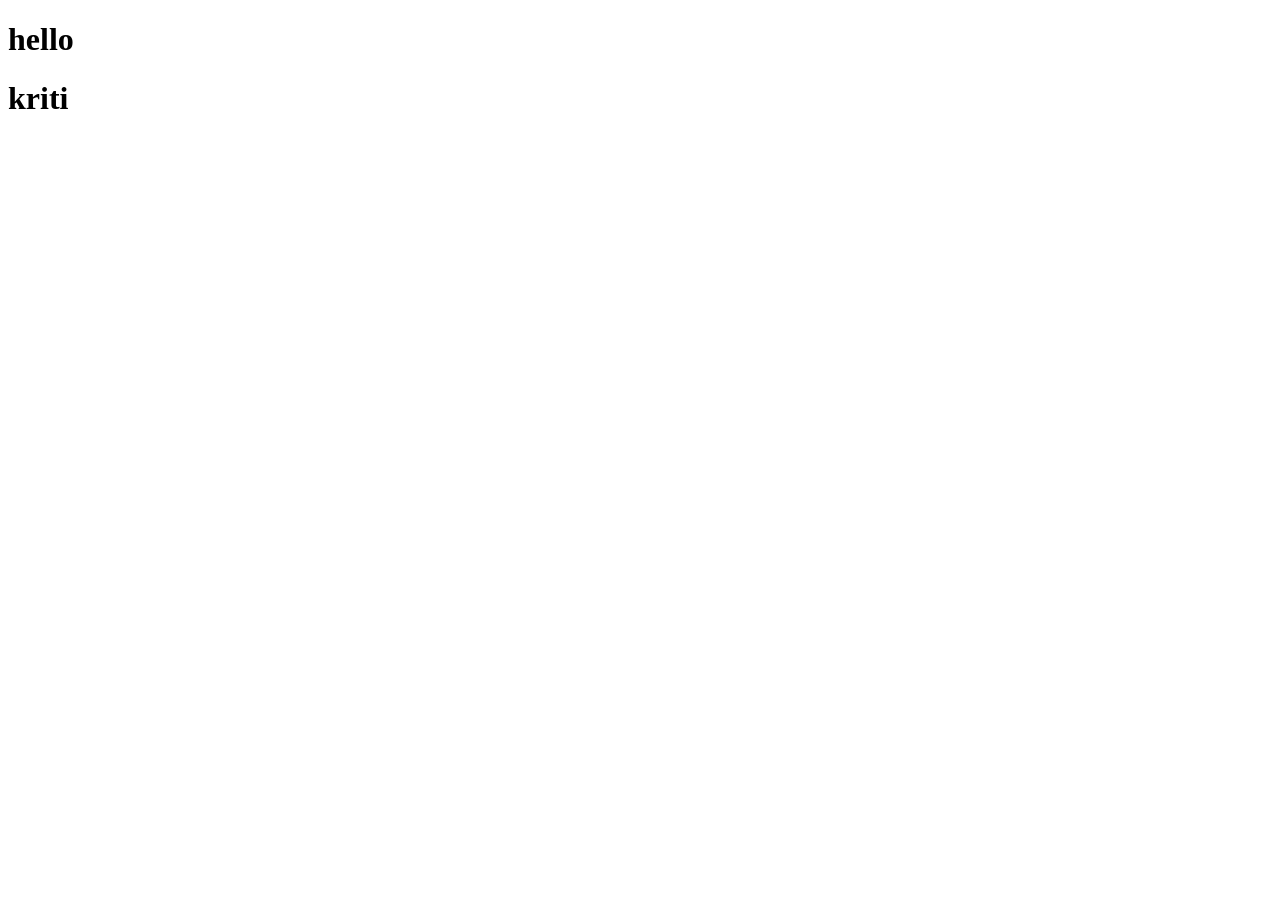
==== index.html @ 6dd71522 "myname" ====
<!DOCTYPE html>
<html lang="en">
<head>
    <meta charset="UTF-8">
    <meta name="viewport" content="width=device-width, initial-scale=1.0">
    <title>Document</title>
</head>
<body>
    <h1>hello<h1>
    <h1>kriti</h1>
</body>
</html>
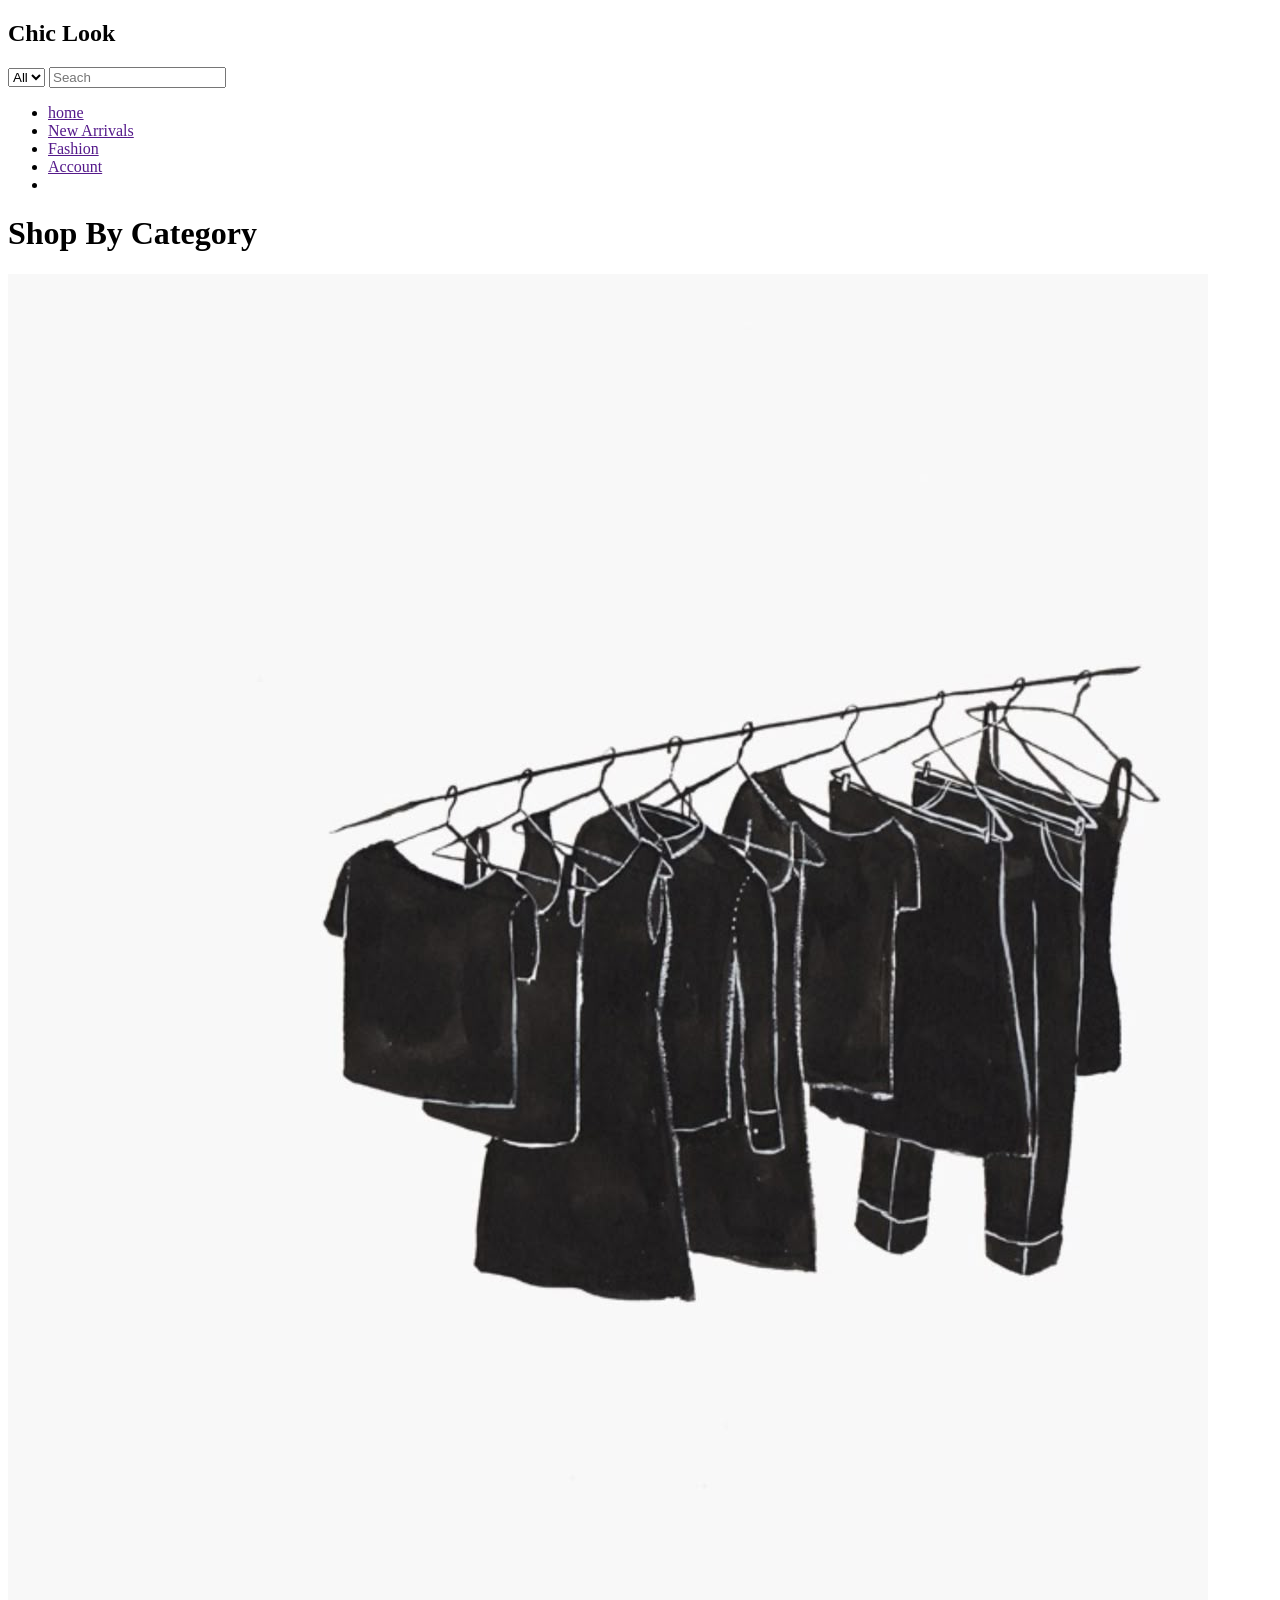
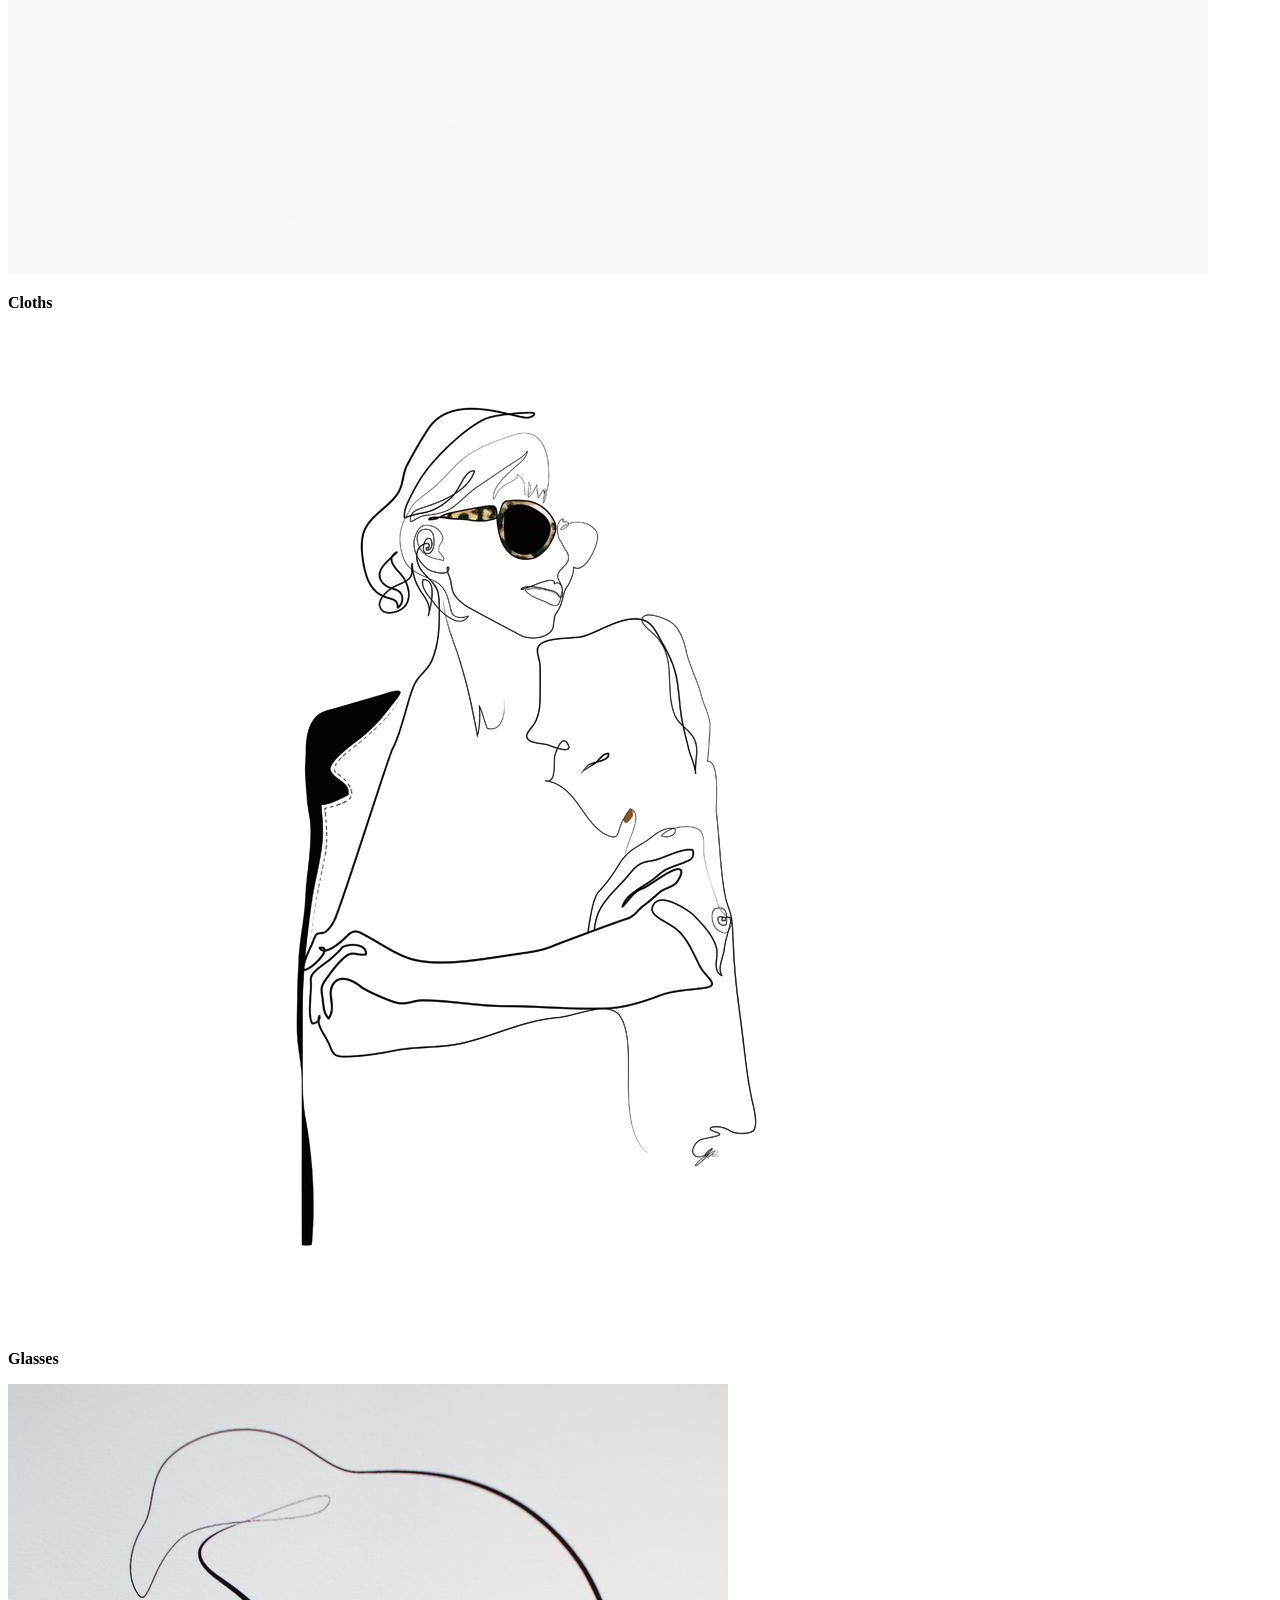
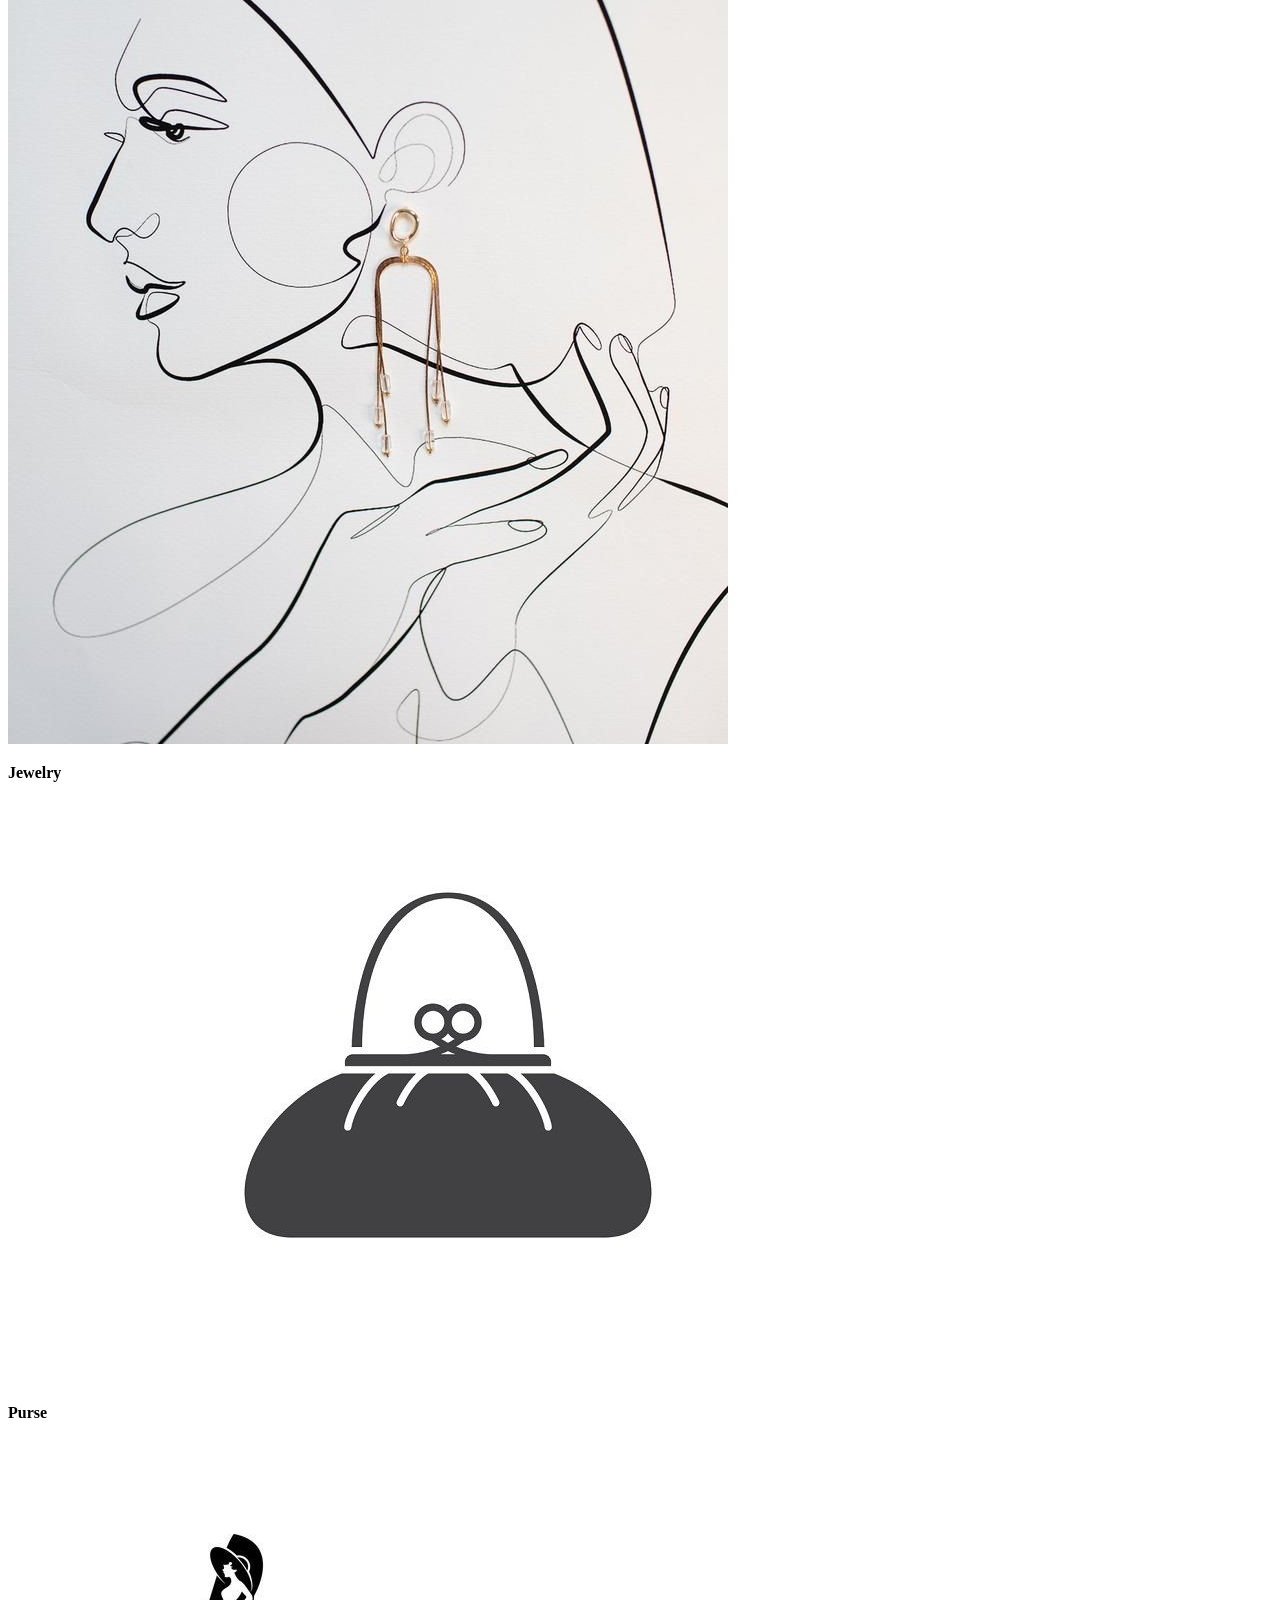
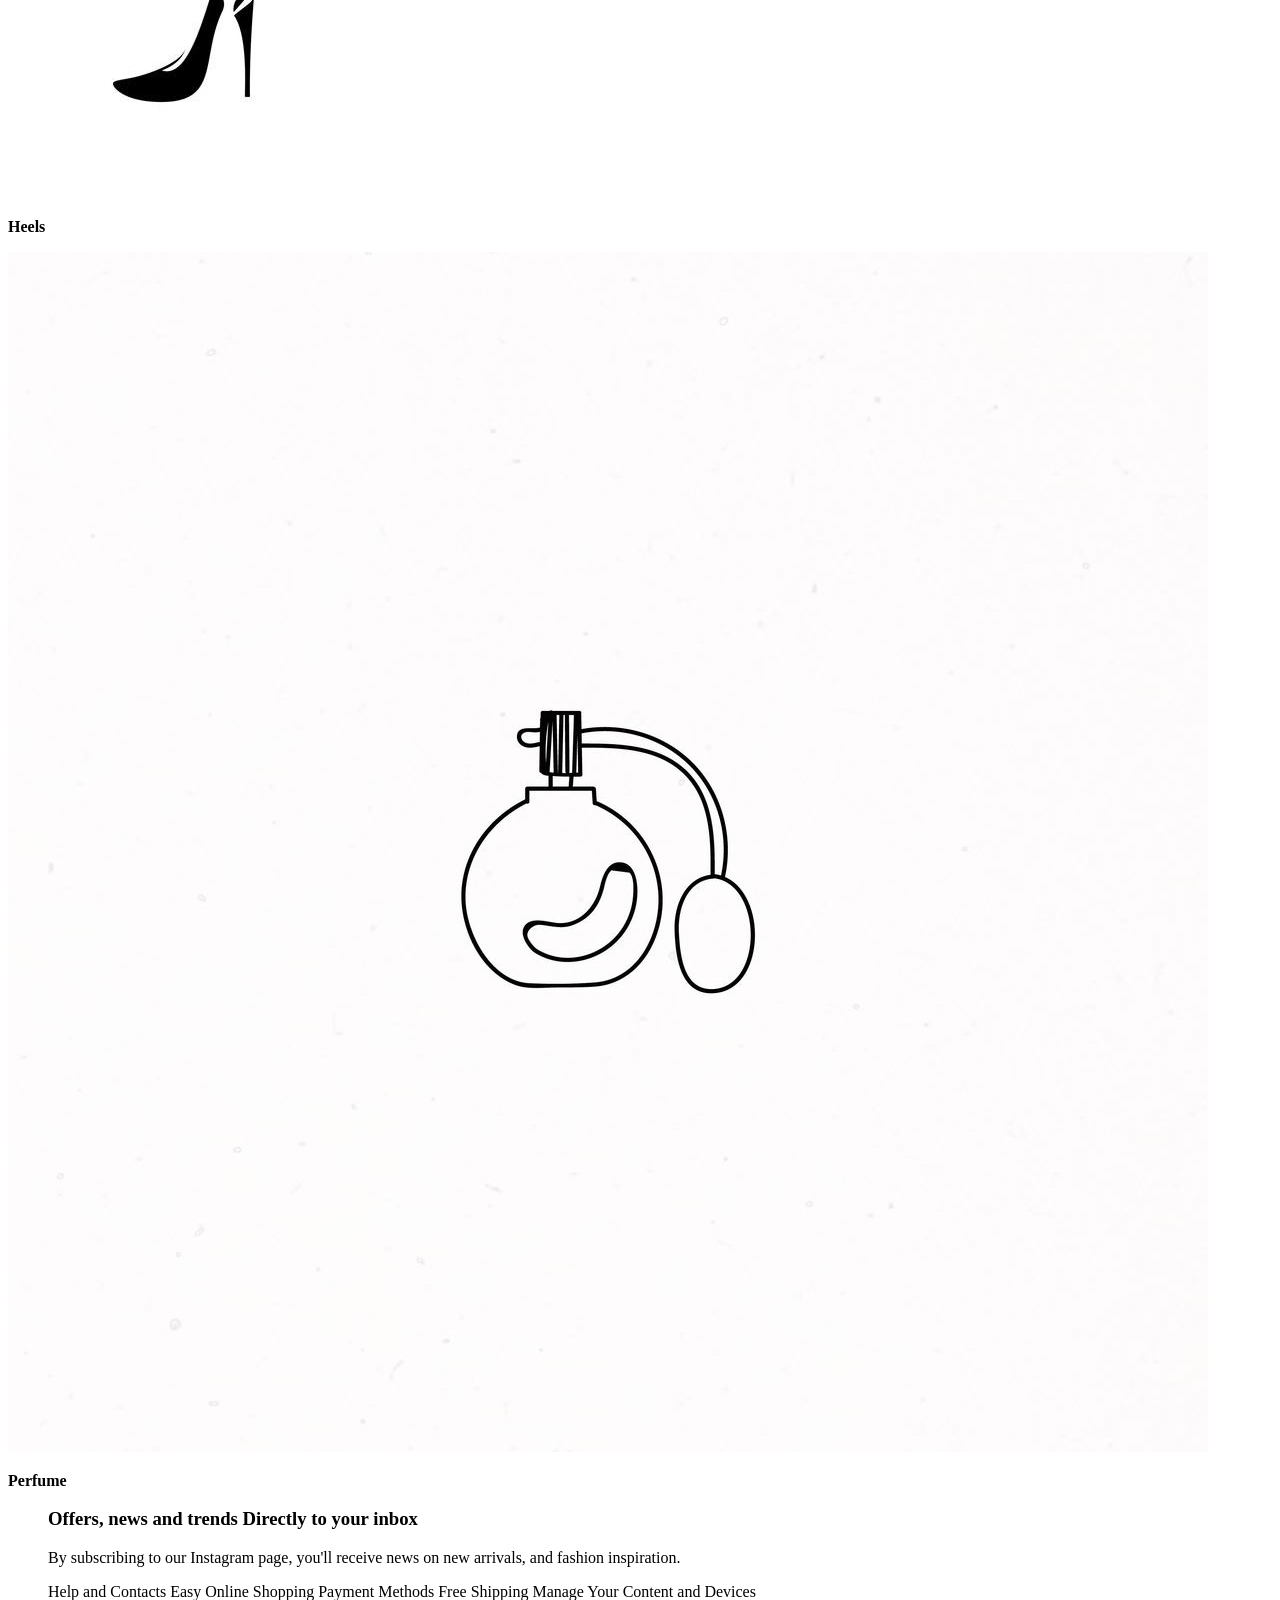
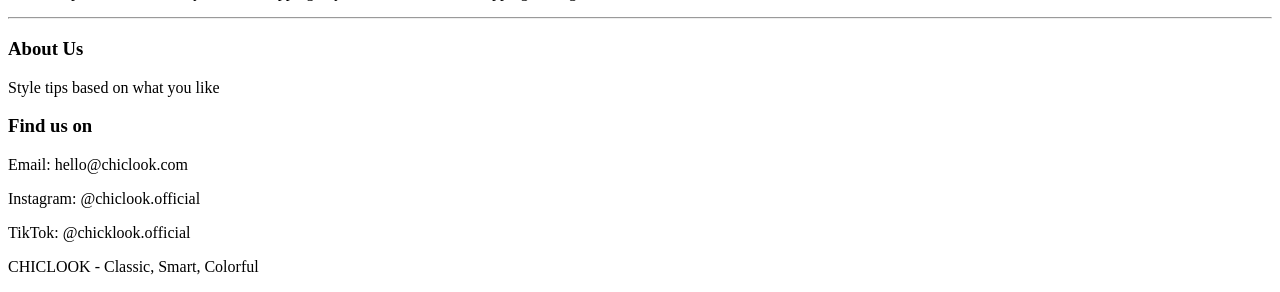
==== commit a55e66c1: "WEB-PROGRAMMING" ====
--- a/index.html
+++ b/index.html
@@ -3,10 +3,95 @@
 <head>
     <meta charset="UTF-8">
     <meta name="viewport" content="width=device-width, initial-scale=1.0">
-    <title>Document</title>
+    <link rel="stylesheet" href="styles.css">
+    <title>Chic Look - Classic, Smart, Colorful</title>
+</head>
+<body> 
 </head>
 <body>
-    <h1>hello<h1>
-    <h1>kriti</h1>
+    <!-- navbar -->
+    <nav>
+        <div>
+            <h1>Chic Look</h1>
+        </div>
+                <div>
+                <select >
+                    <option>All</option>
+                </select>
+                <input placeholder="Seach" class="search-input">
+                <i class="fa-solid fa-magnifying-glass"></i>
+                
+            </div>
+        <ul>
+            <li><a href="">home</a></li>
+            <li><a href="">New Arrivals</a></li>
+            <li><a href="">Fashion</a></li>
+            <li><a href="">Account</a></li>
+            <li><a href=""><i class="fas fa-shopping-cart"></i></a></li>
+        </ul>
+    </nav>
+
+<h1>Shop By Category</h1>
+<section>
+        <div class="Product">
+            <img src="./cloths.jpg" alt="Cloths"> 
+            <p><strong>Cloths</strong></p>
+        </div>
+ 
+    <div class="Product">
+        <img src="./glasses.jpg" alt="Glasses">
+        <p><strong>Glasses</strong></p>
+      </div>
+
+      <div class="Product">
+        <img src="./jewelry.jpg" alt="Jewelry">
+        <p><strong>Jewelry</strong></p>
+      </div>
+
+     <div class="Product">
+       <img src="./purse.jpg" alt="Purse">
+       <p><strong>Purse</strong></p>
+    </div>
+
+    <div class="Product">
+        <img src="./heels.jpg" alt="Heels">
+        <p><strong>Heels</strong></p>
+    </div>
+
+    <div class="Product">
+        <img src="./perfume.jpg" alt="Perfume">
+        <p><strong>Perfume</strong></p>
+    </div>
+
+</section>
+
+
+<!-- footer -->
+<footer> 
+    <div >
+        <ul>
+            <h3>Offers, news and trends Directly to your inbox</h3>
+            <p>By subscribing to our Instagram page, you'll receive news on new arrivals, and fashion inspiration.</p>
+        </ul>
+        <ul>
+            <a>Help and Contacts</a>
+            <a>Easy Online Shopping</a>
+            <a>Payment Methods</a>
+            <a>Free Shipping</a>
+            <a>Manage Your Content and Devices</a>
+        </ul>
+    </div>
+<hr>
+
+<h3>About Us</h3>
+<p>Style tips based on what you like</p>
+
+<h3>Find us on</h3>
+<p>Email: hello@chiclook.com</p>
+<p>Instagram: @chiclook.official</p>
+<p>TikTok: @chicklook.official</p>
+
+<p>CHICLOOK - Classic, Smart, Colorful</p>
+
 </body>
 </html>
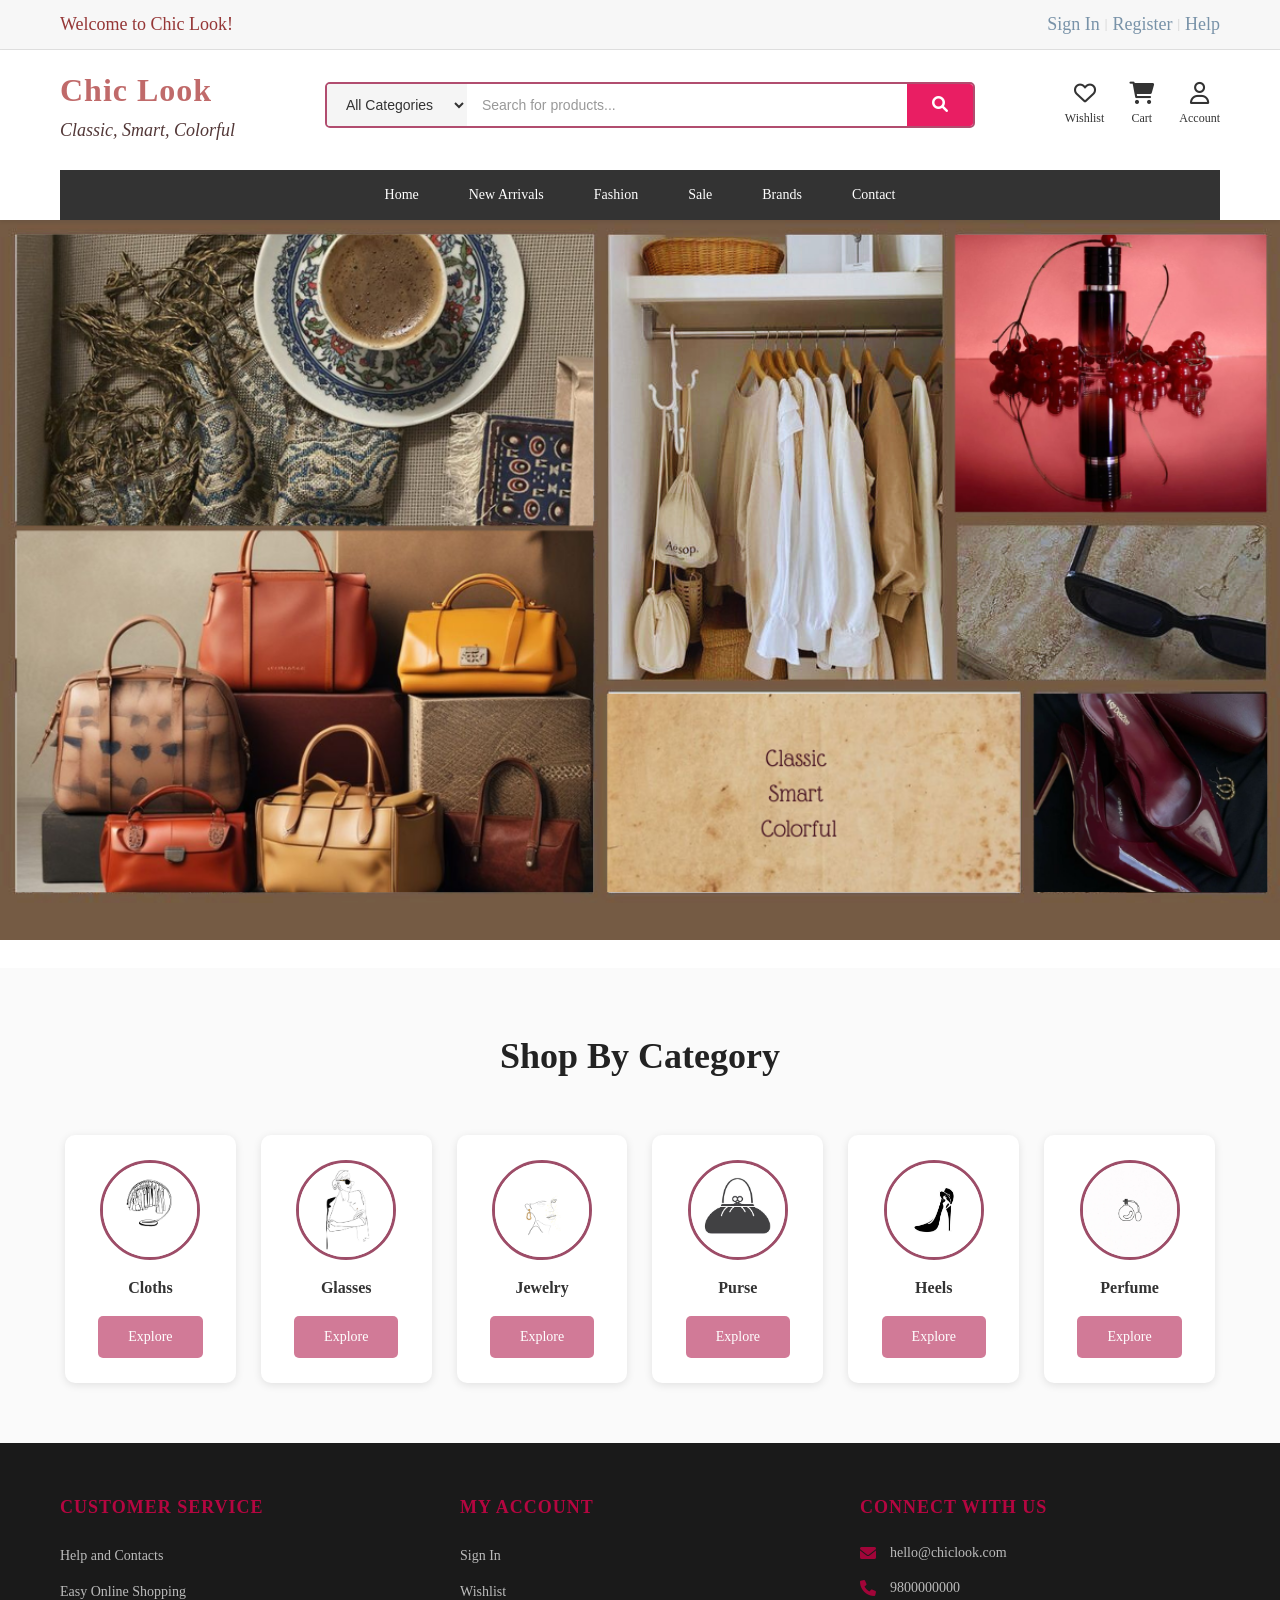
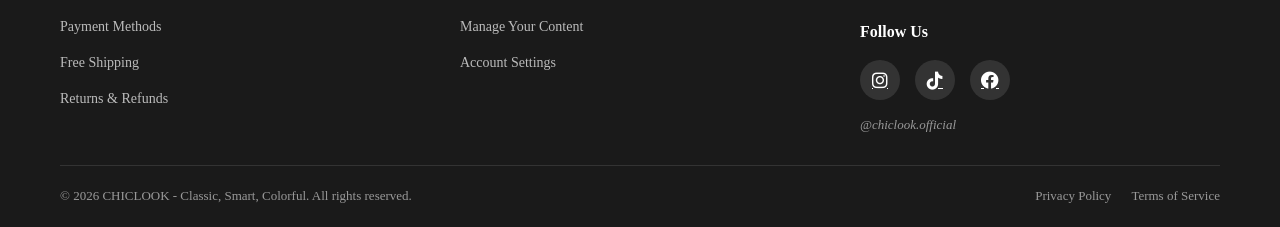
==== commit 6acbd32a: "Chic Look website" ====
--- a/index.html
+++ b/index.html
@@ -3,95 +3,219 @@
 <head>
     <meta charset="UTF-8">
     <meta name="viewport" content="width=device-width, initial-scale=1.0">
-    <link rel="stylesheet" href="styles.css">
+    <link rel="stylesheet" href="https://cdnjs.cloudflare.com/ajax/libs/font-awesome/6.0.0/css/all.min.css">
+    <link rel="stylesheet" href="style.css">
     <title>Chic Look - Classic, Smart, Colorful</title>
 </head>
-<body> 
-</head>
 <body>
-    <!-- navbar -->
-    <nav>
-        <div>
-            <h1>Chic Look</h1>
+<!-- Top Header -->
+<div class="top-header">
+    <div class="container">
+        <div class="header-left">
+        <span>Welcome to Chic Look!</span>
+</div>
+<div class="header-right">
+    <a href="#">Sign In</a>
+    <span>|</span>
+    <a href="#">Register</a>
+    <span>|</span>
+    <a href="#">Help</a>
+    </div>
+    </div>
+    </div>
+
+    <!-- Main Navigation -->
+    <nav class="main-nav">
+    <div class="container">
+    <div class="nav-content">
+    <!-- Logo -->
+    <div class="logo">
+    <h1>Chic Look</h1>
+    <p class="tagline">Classic, Smart, Colorful</p>
+    </div>
+
+    <!-- Search Bar -->
+    <div class="search-bar">
+    <select class="search-category">
+                        <option>All Categories</option>
+                        <option>Cloths</option>
+                        <option>Glasses</option>
+                        <option>Jewelry</option>
+                        <option>Purse</option>
+                        <option>Heels</option>
+                        <option>Perfume</option>
+                    </select>
+                    <input type="text" class="search-input" placeholder="Search for products...">
+                    <button class="search-btn">
+                        <i class="fa fa-search"></i>
+                    </button>
+                </div>
+
+                <!-- Cart and Account -->
+                <div class="nav-icons">
+                    <a href="#" class="icon-link">
+                        <i class="far fa-heart"></i>
+                        <span>Wishlist</span>
+                    </a>
+                    <a href="#" class="icon-link">
+                        <i class="fas fa-shopping-cart"></i>
+                        <span>Cart</span>
+                    </a>
+                    <a href="#" class="icon-link">
+                        <i class="far fa-user"></i>
+                        <span>Account</span>
+                    </a>
+                </div>
+            </div>
+
+            <!-- Secondary Navigation -->
+            <div class="secondary-nav">
+                <ul class="nav-links">
+                    <li><a href="index.html">Home</a></li>
+                    <li><a href="#new">New Arrivals</a></li>
+                    <li><a href="#fashion">Fashion</a></li>
+                    <li><a href="#sale">Sale</a></li>
+                    <li><a href="#brands">Brands</a></li>
+                    <li><a href="#contact">Contact</a></li>
+                </ul>
+            </div>
         </div>
-                <div>
-                <select >
-                    <option>All</option>
-                </select>
-                <input placeholder="Seach" class="search-input">
-                <i class="fa-solid fa-magnifying-glass"></i>
-                
-            </div>
-        <ul>
-            <li><a href="">home</a></li>
-            <li><a href="">New Arrivals</a></li>
-            <li><a href="">Fashion</a></li>
-            <li><a href="">Account</a></li>
-            <li><a href=""><i class="fas fa-shopping-cart"></i></a></li>
-        </ul>
     </nav>
 
-<h1>Shop By Category</h1>
-<section>
-        <div class="Product">
-            <img src="./cloths.jpg" alt="Cloths"> 
-            <p><strong>Cloths</strong></p>
+    <!-- Hero Banner -->
+    <section class="hero-banner">
+        <img src="./home page.jpg" alt="Chic Look Home Page Banner">
+    </section>
+
+    <!-- Shop By Category -->
+    <section class="categories">
+        <div class="container">
+            <h2 class="section-title">Shop By Category</h2>
+            <div class="category-grid">
+                <!-- Category 1 - Cloths -->
+                <div class="category-card">
+                    <div class="category-image">
+                        <img src="./cloths.jpg" alt="Cloths">
+                    </div>
+                    <h3>Cloths</h3>
+                    <a href="cloths.html" class="btn">Explore</a>
+                </div>
+
+                <!-- Category 2 - Glasses -->
+                <div class="category-card">
+                    <div class="category-image">
+                        <img src="./glasses.jpg" alt="Glasses">
+                    </div>
+                    <h3>Glasses</h3>
+                    <a href="glasses.html" class="btn">Explore</a>
+                </div>
+
+                <!-- Category 3 - Jewelry -->
+                <div class="category-card">
+                    <div class="category-image">
+                        <img src="./jewelry.jpg" alt="Jewelry">
+                    </div>
+                    <h3>Jewelry</h3>
+                    <a href="jewelry.html" class="btn">Explore</a>
+                </div>
+
+                <!-- Category 4 - Purse -->
+                <div class="category-card">
+                    <div class="category-image">
+                        <img src="./purse.jpg" alt="Purse">
+                    </div>
+                    <h3>Purse</h3>
+                    <a href="purse.html" class="btn">Explore</a>
+                </div>
+
+                <!-- Category 5 - Heels -->
+                <div class="category-card">
+                    <div class="category-image">
+                        <img src="./heels.jpg" alt="Heels">
+                    </div>
+                    <h3>Heels</h3>
+                    <a href="heels.html" class="btn">Explore</a>
+                </div>
+
+                <!-- Category 6 - Perfume -->
+                <div class="category-card">
+                    <div class="category-image">
+                        <img src="./perfume.jpg" alt="Perfume">
+                    </div>
+                    <h3>Perfume</h3>
+                    <a href="perfume.html" class="btn">Explore</a>
+                </div>
+            </div>
         </div>
- 
-    <div class="Product">
-        <img src="./glasses.jpg" alt="Glasses">
-        <p><strong>Glasses</strong></p>
-      </div>
-
-      <div class="Product">
-        <img src="./jewelry.jpg" alt="Jewelry">
-        <p><strong>Jewelry</strong></p>
-      </div>
-
-     <div class="Product">
-       <img src="./purse.jpg" alt="Purse">
-       <p><strong>Purse</strong></p>
-    </div>
-
-    <div class="Product">
-        <img src="./heels.jpg" alt="Heels">
-        <p><strong>Heels</strong></p>
-    </div>
-
-    <div class="Product">
-        <img src="./perfume.jpg" alt="Perfume">
-        <p><strong>Perfume</strong></p>
-    </div>
-
-</section>
-
-
-<!-- footer -->
-<footer> 
-    <div >
-        <ul>
-            <h3>Offers, news and trends Directly to your inbox</h3>
-            <p>By subscribing to our Instagram page, you'll receive news on new arrivals, and fashion inspiration.</p>
-        </ul>
-        <ul>
-            <a>Help and Contacts</a>
-            <a>Easy Online Shopping</a>
-            <a>Payment Methods</a>
-            <a>Free Shipping</a>
-            <a>Manage Your Content and Devices</a>
-        </ul>
-    </div>
-<hr>
-
-<h3>About Us</h3>
-<p>Style tips based on what you like</p>
-
-<h3>Find us on</h3>
-<p>Email: hello@chiclook.com</p>
-<p>Instagram: @chiclook.official</p>
-<p>TikTok: @chicklook.official</p>
-
-<p>CHICLOOK - Classic, Smart, Colorful</p>
-
+    </section>
+
+    <!-- Footer -->
+    <footer class="footer">
+        <div class="container">
+            <div class="footer-grid">
+                <!-- Column 1 - Customer Service -->
+                <div class="footer-column">
+                    <h4>Customer Service</h4>
+                    <ul>
+                        <li><a href="#">Help and Contacts</a></li>
+                        <li><a href="#">Easy Online Shopping</a></li>
+                        <li><a href="#">Payment Methods</a></li>
+                        <li><a href="#">Free Shipping</a></li>
+                        <li><a href="#">Returns & Refunds</a></li>
+                    
+                    </ul>
+                </div>
+
+    
+                <!-- Column 2 - My Account -->
+                <div class="footer-column">
+                    <h4>My Account</h4>
+                    <ul>
+                        <li><a href="#">Sign In</a></li>
+                        <li><a href="#">Wishlist</a></li>
+                        <li><a href="#">Manage Your Content</a></li>
+                        <li><a href="#">Account Settings</a></li>
+                    </ul>
+                </div>
+
+                <!-- Column 3 - Contact & Social -->
+                <div class="footer-column">
+                    <h4>Connect With Us</h4>
+                    <div class="contact-info">
+                        <p><i class="fas fa-envelope"></i> hello@chiclook.com</p>
+                        <p><i class="fas fa-phone"></i> 9800000000</p>
+                    </div>
+                    <div class="social-media">
+                        <h5>Follow Us</h5>
+                        <div class="social-icons">
+                            <a href="http://www.instagram.com" target="" title="Instagram">
+                                <i class="fab fa-instagram"></i>
+                            </a>
+                            <a href="https://www.tiktok.com" target="_blank" title="TikTok">
+                                <i class="fab fa-tiktok"></i>
+                            </a>
+                            <a href="https://www.facebook.com" target="_blank" title="Facebook">
+                                <i class="fab fa-facebook"></i>
+                            </a>
+                        </div>
+                        <p class="social-handles">@chiclook.official</p>
+                    </div>
+                </div>
+            </div>
+
+            <hr class="footer-divider">
+
+            <div class="footer-bottom">
+                <div class="footer-bottom-content">
+                    <p>&copy; 2026 CHICLOOK - Classic, Smart, Colorful. All rights reserved.</p>
+                    <div class="footer-links">
+                        <a href="#">Privacy Policy</a>
+                        <a href="#">Terms of Service</a>
+
+                    </div>
+                </div>
+            </div>
+        </div>
+    </footer>
 </body>
 </html>
--- a/style.css
+++ b/style.css
@@ -0,0 +1,530 @@
+/* Global Styles */
+* {
+    margin: 0;
+    padding: 0;
+    box-sizing: border-box;
+}
+
+body {
+    font-family:Cambria, Cochin, Georgia, Times, 'Times New Roman', serif;
+    line-height: 1.6;
+    color: #333;
+    background-color: #fff;
+}
+
+.container {
+    max-width: 1200px;
+    margin: 0 auto;
+    padding: 0 20px;
+}
+
+/* Top Header */
+.top-header {
+    background-color: #f7f7f7;
+    padding: 10px 0;
+    font-size: 13px;
+    border-bottom: 1px solid #e0e0e0;
+}
+
+.top-header .container {
+    display: flex;
+    justify-content: space-between;
+    align-items: center;
+}
+
+.header-left span {
+    color: #953737;
+    font-size: 18px;
+}
+
+.header-right {
+    display: flex;
+    align-items: center;
+    gap: 5px;
+}
+
+.header-right a {
+    color: #7892a8;
+    font-size: 18px;
+    text-decoration: none;
+    transition: color 0.3s;
+}
+
+.header-right a:hover {
+    color: #a2506c;
+    text-decoration: underline;
+}
+
+.header-right span {
+    color: #ccc;
+}
+
+/* Main Navigation */
+.main-nav {
+    background-color: #fff;
+    box-shadow: 0 2px 4px rgba(0,0,0,0.08);
+    position: sticky;
+    top: 0;
+    z-index: 1000;
+}
+
+.nav-content {
+    display: flex;
+    justify-content: space-between;
+    align-items: center;
+    padding: 15px 0;
+    gap: 30px;
+}
+
+/* Logo */
+.logo h1 {
+    font-size: 32px;
+    color: #c06a6a;
+    margin: 0;
+    font-weight: bold;
+    letter-spacing: 1px;
+    font-family: 'Times New Roman', Times, serif;
+}
+
+.logo .tagline {
+    font-size: 18px;
+    color: #533838;
+    margin: 0;
+    font-style: italic;
+    font-family: 'Times New Roman', Times, serif;
+}
+
+/* Search Bar */
+.search-bar {
+    display: flex;
+    flex: 1;
+    max-width: 650px;
+    border: 2px solid #b14d6f;
+    border-radius: 5px;
+    overflow: hidden;
+    background-color: #fff;
+}
+
+.search-category {
+    padding: 12px 15px;
+    border: none;
+    background-color: #f5f5f5;
+    cursor: pointer;
+    outline: none;
+    font-size: 14px;
+    color: #333;
+    min-width: 140px;
+}
+
+.search-category:hover {
+    background-color: #e8e8e8;
+}
+
+.search-input {
+    flex: 1;
+    padding: 12px 15px;
+    border: none;
+    outline: none;
+    font-size: 14px;
+}
+
+.search-input::placeholder {
+    color: #999;
+}
+
+.search-btn {
+    padding: 12px 25px;
+    background-color: #e91e63;
+    color: white;
+    border: none;
+    cursor: pointer;
+    transition: background-color 0.3s;
+}
+
+.search-btn:hover {
+    background-color: #c2185b;
+}
+
+.search-btn i {
+    font-size: 16px;
+}
+
+/* Nav Icons */
+.nav-icons {
+    display: flex;
+    gap: 25px;
+}
+
+.icon-link {
+    display: flex;
+    flex-direction: column;
+    align-items: center;
+    text-decoration: none;
+    color: #333;
+    font-size: 12px;
+    transition: color 0.3s;
+}
+
+.icon-link i {
+    font-size: 22px;
+    margin-bottom: 5px;
+}
+
+.icon-link:hover {
+    color: #540721;
+}
+
+/* Secondary Navigation */
+.secondary-nav {
+    background-color: #333;
+    padding: 0;
+    margin-top: 10px;
+}
+
+.nav-links {
+    list-style: none;
+    display: flex;
+    justify-content: center;
+    gap: 0;
+    margin: 0;
+    padding: 0;
+}
+
+.nav-links li {
+    margin: 0;
+}
+
+.nav-links li a {
+    display: block;
+    padding: 14px 25px;
+    color: #fff;
+    text-decoration: none;
+    font-size: 14px;
+    font-weight: 500;
+    transition: background-color 0.3s, color 0.3s;
+}
+
+.nav-links li a:hover {
+    background-color: #a44364;
+    color: #fff;
+}
+
+/* Hero Banner */
+.hero-banner {
+    width: 100%;
+    height: 100%S;
+    overflow: hidden;
+    margin-bottom: 20px;
+}
+
+.hero-banner img {
+    width: 100%;
+    height: 100%;
+    object-fit: contain;
+}
+
+/* Categories Section */
+.categories {
+    padding: 60px 0;
+    background-color: #fafafa;
+}
+
+.section-title {
+    text-align: center;
+    font-size: 36px;
+    margin-bottom: 50px;
+    color: #222;
+    font-weight: bold;
+}
+
+.category-grid {
+    display: grid;
+    grid-template-columns: repeat(6, 1fr);
+    gap: 25px;
+    max-width: 1150px;
+    margin: 0 auto;
+}
+
+.category-card {
+    background-color: #fff;
+    border-radius: 10px;
+    padding: 25px 15px;
+    text-align: center;
+    box-shadow: 0 2px 8px rgba(0,0,0,0.1);
+    transition: transform 0.3s ease, box-shadow 0.3s ease;
+    cursor: pointer;
+}
+
+.category-card:hover {
+    transform: translateY(-8px);
+    box-shadow: 0 6px 20px rgba(233, 30, 99, 0.3);
+}
+
+/* Category Logo - Circular */
+.category-image {
+    width: 100px;
+    height: 100px;
+    margin: 0 auto 15px;
+    border-radius: 50%;
+    overflow: hidden;
+    border: 3px solid #9d4d68;
+    background-color: #f9f9f9;
+    display: flex;
+    align-items: center;
+    justify-content: center;
+}
+
+.category-image img {
+    width: 100%;
+    height: 100%;
+    object-fit: cover;
+    transition: transform 0.3s ease;
+}
+
+.category-card:hover .category-image img {
+    transform: scale(1.1);
+}
+
+.category-card h3 {
+    font-size: 16px;
+    margin-bottom: 15px;
+    color: #333;
+    font-weight: 600;
+}
+
+.btn {
+    display: inline-block;
+    padding: 10px 30px;
+    background-color: #a8043b87;
+    color: white;
+    text-decoration: none;
+    border-radius: 5px;
+    font-size: 14px;
+    font-weight: 500;
+    transition: background-color 0.3s, transform 0.2s;
+}
+
+.btn:hover {
+    background-color: #ad0649;
+    transform: scale(1.05);
+}
+
+/* Footer */
+.footer {
+    background-color: #1a1a1a;
+    color: #ddd;
+    padding: 50px 0 20px;
+}
+
+.footer-grid {
+    display: grid;
+    grid-template-columns: repeat(3, 1fr);
+    gap: 40px;
+    margin-bottom: 30px;
+}
+
+.footer-column h4 {
+    font-size: 18px;
+    margin-bottom: 20px;
+    color: #b40640;
+    font-weight: bold;
+    text-transform: uppercase;
+    letter-spacing: 1px;
+}
+
+.footer-column ul {
+    list-style: none;
+}
+
+.footer-column ul li {
+    margin-bottom: 10px;
+}
+
+.footer-column ul li a {
+    color: #bbb;
+    text-decoration: none;
+    font-size: 14px;
+    transition: color 0.3s, padding-left 0.3s;
+    display: inline-block;
+}
+
+.footer-column ul li a:hover {
+    color: #a10539;
+    padding-left: 5px;
+}
+
+/* Contact Info */
+.contact-info p {
+    color: #bbb;
+    margin-bottom: 12px;
+    font-size: 14px;
+    display: flex;
+    align-items: center;
+}
+
+.contact-info i {
+    margin-right: 10px;
+    color: #a10539;
+    font-size: 16px;
+    width: 20px;
+}
+
+/* Social Media */
+.social-media h5 {
+    font-size: 16px;
+    margin: 20px 0 15px;
+    color: #fff;
+    font-weight: 600;
+}
+
+.social-icons {
+    display: flex;
+    gap: 15px;
+    margin-bottom: 15px;
+}
+
+.social-icons a {
+    display: flex;
+    align-items: center;
+    justify-content: center;
+    width: 40px;
+    height: 40px;
+    background-color: #333;
+    border-radius: 50%;
+    color: #fff;
+    font-size: 18px;
+    transition: background-color 0.3s, transform 0.3s;
+}
+
+.social-icons a:hover {
+    background-color: #e91e63;
+    transform: translateY(-3px);
+}
+
+.social-handles {
+    color: #999;
+    font-size: 13px;
+    font-style: italic;
+}
+
+/* Footer Divider */
+.footer-divider {
+    border: none;
+    border-top: 1px solid #333;
+    margin: 30px 0 20px;
+}
+
+/* Footer Bottom */
+.footer-bottom-content {
+    display: flex;
+    justify-content: space-between;
+    align-items: center;
+    flex-wrap: wrap;
+    gap: 15px;
+}
+
+.footer-bottom p {
+    color: #999;
+    font-size: 13px;
+}
+
+.footer-links {
+    display: flex;
+    gap: 20px;
+}
+
+.footer-links a {
+    color: #999;
+    text-decoration: none;
+    font-size: 13px;
+    transition: color 0.3s;
+}
+
+.footer-links a:hover {
+    color: #970536;
+    text-decoration: underline;
+}
+
+/* Responsive Design */
+@media (max-width: 1024px) {
+    .category-grid {
+        grid-template-columns: repeat(3, 1fr);
+    }
+}
+
+@media (max-width: 768px) {
+    .nav-content {
+        flex-direction: column;
+        align-items: stretch;
+        gap: 15px;
+    }
+
+    .search-bar {
+        max-width: 100%;
+    }
+
+    .nav-icons {
+        justify-content: center;
+    }
+
+    .secondary-nav {
+        margin-top: 0;
+    }
+
+    .nav-links {
+        flex-wrap: wrap;
+        gap: 0;
+    }
+
+    .nav-links li a {
+        padding: 12px 15px;
+        font-size: 13px;
+    }
+
+    .category-grid {
+        grid-template-columns: repeat(2, 1fr);
+        gap: 20px;
+    }
+
+    .footer-grid {
+        grid-template-columns: 1fr;
+        gap: 30px;
+    }
+
+    .footer-bottom-content {
+        flex-direction: column;
+        text-align: center;
+    }
+}
+
+@media (max-width: 480px) {
+    .logo h1 {
+        font-size: 24px;
+    }
+
+    .section-title {
+        font-size: 28px;
+    }
+
+    .category-grid {
+        grid-template-columns: repeat(2, 1fr);
+        gap: 15px;
+    }
+
+    .category-card {
+        padding: 20px 10px;
+    }
+
+    .category-image {
+        width: 80px;
+        height: 80px;
+    }
+
+    .top-header {
+        font-size: 11px;
+    }
+
+    .header-right {
+        gap: 3px;
+    }
+}
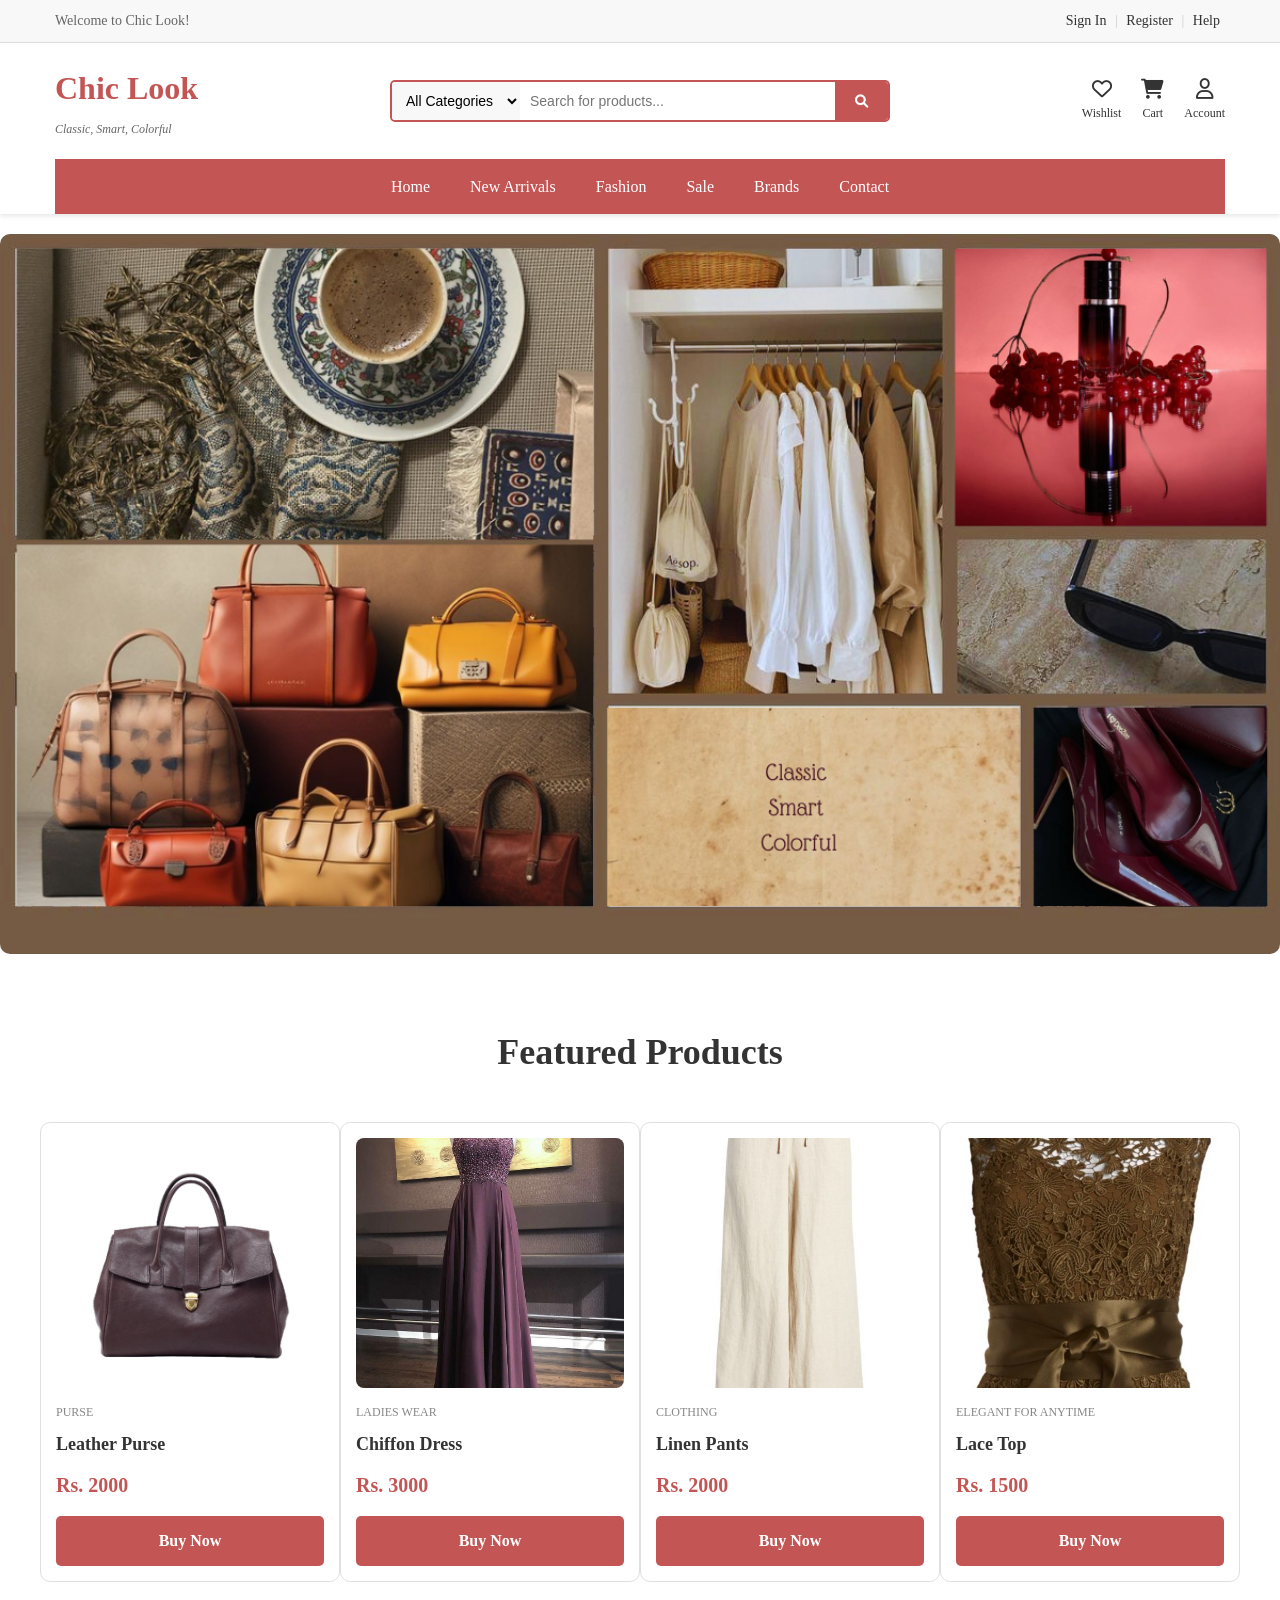
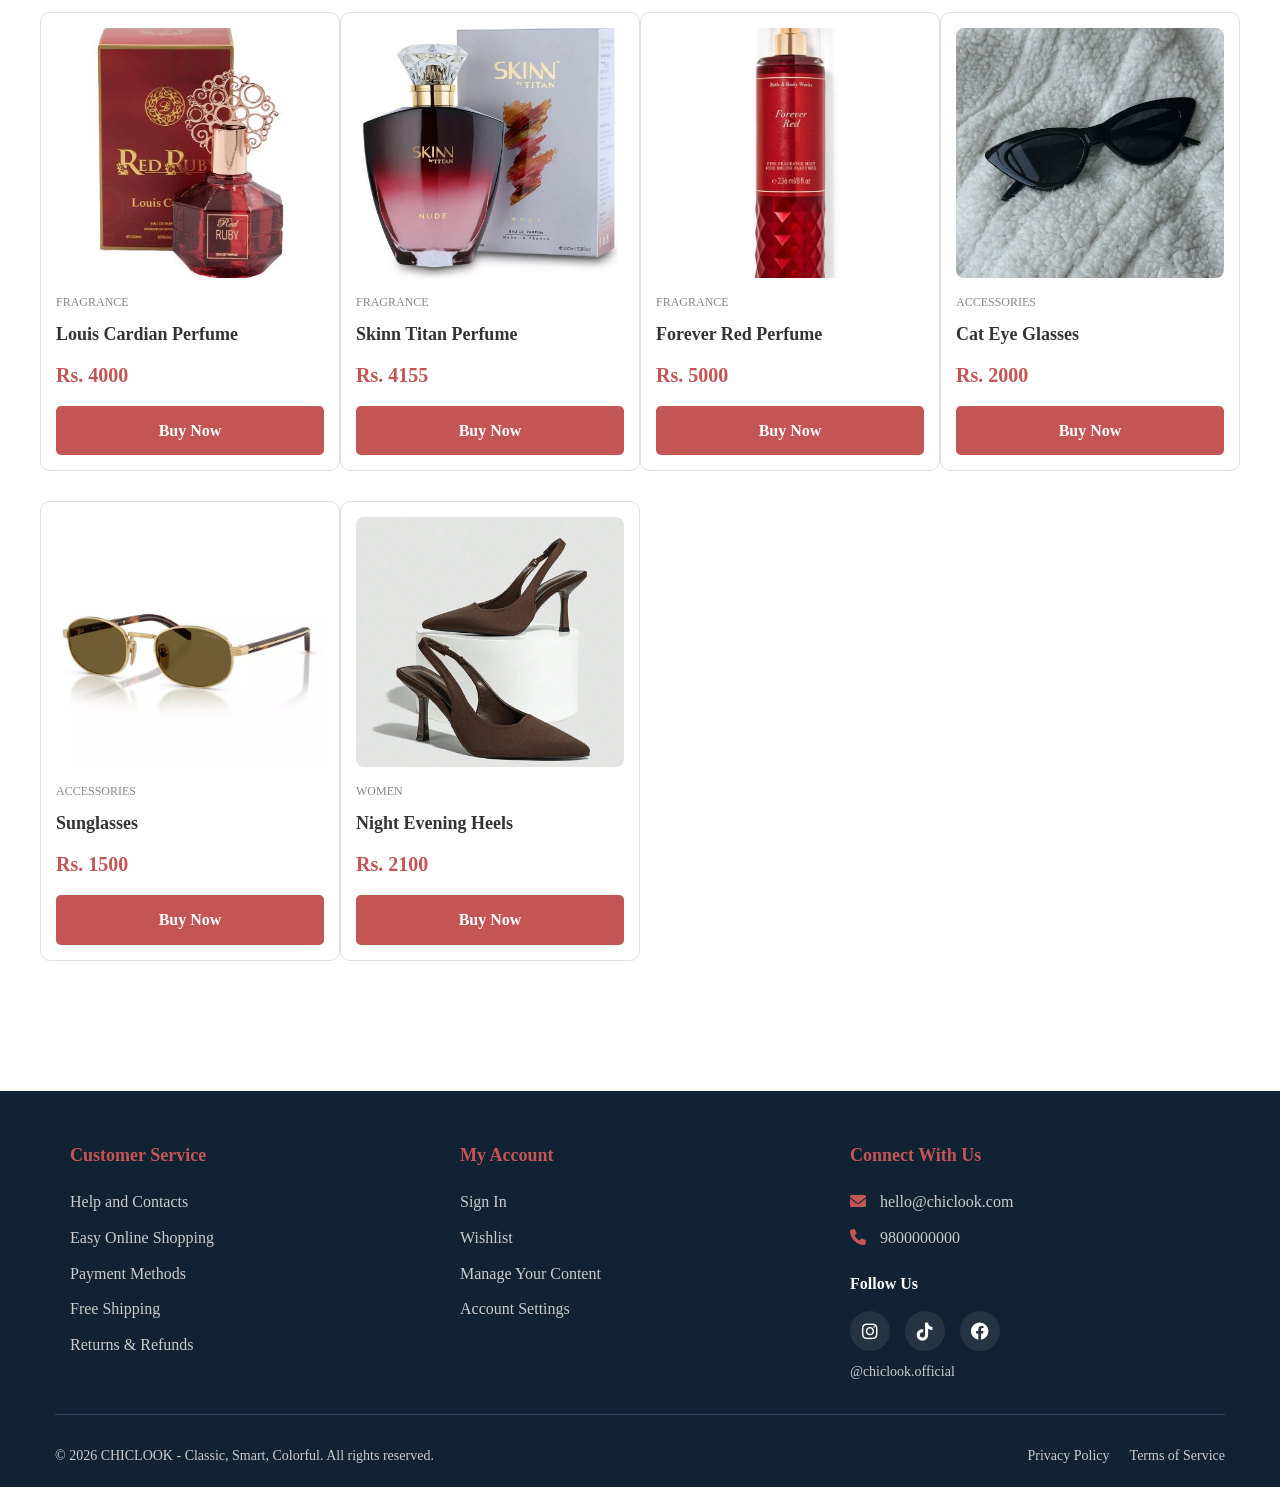
==== commit 5f99794f: "Initial commit - Chic Look fashion website" ====
--- a/index.html
+++ b/index.html
@@ -8,35 +8,35 @@
     <title>Chic Look - Classic, Smart, Colorful</title>
 </head>
 <body>
-<!-- Top Header -->
-<div class="top-header">
-    <div class="container">
-        <div class="header-left">
-        <span>Welcome to Chic Look!</span>
-</div>
-<div class="header-right">
-    <a href="#">Sign In</a>
-    <span>|</span>
-    <a href="#">Register</a>
-    <span>|</span>
-    <a href="#">Help</a>
-    </div>
-    </div>
+    <!-- Top Header -->
+    <div class="top-header">
+        <div class="container">
+            <div class="header-left">
+                <span>Welcome to Chic Look!</span>
+            </div>
+            <div class="hseader-right">
+                <a href="#">Sign In</a>
+                <span>|</span>
+                <a href="#">Register</a>
+                <span>|</span>
+                <a href="#">Help</a>
+            </div>
+        </div>
     </div>
 
     <!-- Main Navigation -->
     <nav class="main-nav">
-    <div class="container">
-    <div class="nav-content">
-    <!-- Logo -->
-    <div class="logo">
-    <h1>Chic Look</h1>
-    <p class="tagline">Classic, Smart, Colorful</p>
-    </div>
-
-    <!-- Search Bar -->
-    <div class="search-bar">
-    <select class="search-category">
+        <div class="container">
+            <div class="nav-content">
+                <!-- Logo -->
+                <div class="logo">
+                    <h1>Chic Look</h1>
+                    <p class="tagline">Classic, Smart, Colorful</p>
+                </div>
+
+                <!-- Search Bar -->
+                <div class="search-bar">
+                    <select class="search-category">
                         <option>All Categories</option>
                         <option>Cloths</option>
                         <option>Glasses</option>
@@ -71,7 +71,7 @@
             <!-- Secondary Navigation -->
             <div class="secondary-nav">
                 <ul class="nav-links">
-                    <li><a href="index.html">Home</a></li>
+                    <li><a href="#" onclick="showHome()">Home</a></li>
                     <li><a href="#new">New Arrivals</a></li>
                     <li><a href="#fashion">Fashion</a></li>
                     <li><a href="#sale">Sale</a></li>
@@ -82,72 +82,113 @@
         </div>
     </nav>
 
-    <!-- Hero Banner -->
-    <section class="hero-banner">
-        <img src="./home page.jpg" alt="Chic Look Home Page Banner">
-    </section>
-
-    <!-- Shop By Category -->
-    <section class="categories">
-        <div class="container">
-            <h2 class="section-title">Shop By Category</h2>
-            <div class="category-grid">
-                <!-- Category 1 - Cloths -->
-                <div class="category-card">
-                    <div class="category-image">
-                        <img src="./cloths.jpg" alt="Cloths">
-                    </div>
-                    <h3>Cloths</h3>
-                    <a href="cloths.html" class="btn">Explore</a>
-                </div>
-
-                <!-- Category 2 - Glasses -->
-                <div class="category-card">
-                    <div class="category-image">
-                        <img src="./glasses.jpg" alt="Glasses">
-                    </div>
-                    <h3>Glasses</h3>
-                    <a href="glasses.html" class="btn">Explore</a>
-                </div>
-
-                <!-- Category 3 - Jewelry -->
-                <div class="category-card">
-                    <div class="category-image">
-                        <img src="./jewelry.jpg" alt="Jewelry">
-                    </div>
-                    <h3>Jewelry</h3>
-                    <a href="jewelry.html" class="btn">Explore</a>
-                </div>
-
-                <!-- Category 4 - Purse -->
-                <div class="category-card">
-                    <div class="category-image">
-                        <img src="./purse.jpg" alt="Purse">
-                    </div>
-                    <h3>Purse</h3>
-                    <a href="purse.html" class="btn">Explore</a>
-                </div>
-
-                <!-- Category 5 - Heels -->
-                <div class="category-card">
-                    <div class="category-image">
-                        <img src="./heels.jpg" alt="Heels">
-                    </div>
-                    <h3>Heels</h3>
-                    <a href="heels.html" class="btn">Explore</a>
-                </div>
-
-                <!-- Category 6 - Perfume -->
-                <div class="category-card">
-                    <div class="category-image">
-                        <img src="./perfume.jpg" alt="Perfume">
-                    </div>
-                    <h3>Perfume</h3>
-                    <a href="perfume.html" class="btn">Explore</a>
-                </div>
-            </div>
-        </div>
-    </section>
+    <!-- HOME PAGE CONTENT -->
+    <div id="home-content">
+        <!-- Hero Banner -->
+        <section class="hero-banner">
+            <img src="./home page.jpg" alt="Chic Look Home Page Banner">
+        </section>
+
+     <!-- Products Section -->
+<section class="products-section">
+    <div class="container">
+        <h2 class="section-title">Featured Products</h2>
+        
+        <div class="row">
+            <!-- Product 1 - Leather Purse -->
+            <div class="card col-3 col-lg-4 col-md-6 col-sm-12">
+                <div class="img-holder"><img src="purse3.jpg" alt="Leather Purse"></div>
+                <div class="card-category">Purse</div>
+                <div class="card-title">Leather Purse</div>
+                <div class="card-price">2000</div>
+                <a href="#detail" class="detail-btn">Buy Now</a>
+            </div>
+
+            <!-- Product 2 - Chiffon Dress -->
+            <div class="card col-3 col-lg-4 col-md-6 col-sm-12">
+                <div class="img-holder"><img src="siffon.jpg" alt="Chiffon Dress"></div>
+                <div class="card-category">Ladies Wear</div>
+                <div class="card-title">Chiffon Dress</div>
+                <div class="card-price">3000</div>
+                <a href="#detail" class="detail-btn">Buy Now</a>
+            </div>
+
+            <!-- Product 3 - Linen Pants -->
+            <div class="card col-3 col-lg-4 col-md-6 col-sm-12">
+                <div class="img-holder"><img src="linenPant.jpg" alt="Linen Pants"></div>
+                <div class="card-category">Clothing</div>
+                <div class="card-title">Linen Pants</div>
+                <div class="card-price">2000</div>
+                <a href="#detail" class="detail-btn">Buy Now</a>
+            </div>
+
+            <!-- Product 4 - Lace Top -->
+            <div class="card col-3 col-lg-4 col-md-6 col-sm-12">
+                <div class="img-holder"><img src="lace.jpg" alt="Lace Top"></div>
+                <div class="card-category">Elegant for Anytime</div>
+                <div class="card-title">Lace Top</div>
+                <div class="card-price">1500</div>
+                <a href="#detail" class="detail-btn">Buy Now</a>
+            </div>
+
+            <!-- Product 5 - Louis Cardian Perfume -->
+            <div class="card col-3 col-lg-4 col-md-6 col-sm-12">
+                <div class="img-holder"><img src="louis cardin perfume.jpg" alt="Louis Cardian Perfume"></div>
+                <div class="card-category">Fragrance</div>
+                <div class="card-title">Louis Cardian Perfume</div>
+                <div class="card-price">4000</div>
+                <a href="#detail" class="detail-btn">Buy Now</a>
+            </div>
+
+            <!-- Product 6 - Skinn Titan Perfume -->
+            <div class="card col-3 col-lg-4 col-md-6 col-sm-12">
+                <div class="img-holder"><img src="skinn titan.jpg" alt="Skinn Titan Perfume"></div>
+                <div class="card-category">Fragrance</div>
+                <div class="card-title">Skinn Titan Perfume</div>
+                <div class="card-price">4155</div>
+                <a href="#detail" class="detail-btn">Buy Now</a>
+            </div>
+
+            <!-- Product 7 - Forever Red Perfume -->
+            <div class="card col-3 col-lg-4 col-md-6 col-sm-12">
+                <div class="img-holder"><img src="forever red.jpg" alt="Forever Red Perfume"></div>
+                <div class="card-category">Fragrance</div>
+                <div class="card-title">Forever Red Perfume</div>
+                <div class="card-price">5000</div>
+                <a href="#detail" class="detail-btn">Buy Now</a>
+            </div>
+
+            <!-- Product 8 - Cat Eye Glasses -->
+            <div class="card col-3 col-lg-4 col-md-6 col-sm-12">
+                <div class="img-holder"><img src="glass1.jpg" alt="Cat Eye Glasses"></div>
+                <div class="card-category">Accessories</div>
+                <div class="card-title">Cat Eye Glasses</div>
+                <div class="card-price">2000</div>
+                <a href="#detail" class="detail-btn">Buy Now</a>
+            </div>
+
+            <!-- Product 9 - Sunglasses -->
+            <div class="card col-3 col-lg-4 col-md-6 col-sm-12">
+                <div class="img-holder"><img src="glass4.jpg" alt="Sunglasses"></div>
+                <div class="card-category">Accessories</div>
+                <div class="card-title">Sunglasses</div>
+                <div class="card-price">1500</div>
+                <a href="#detail" class="detail-btn">Buy Now</a>
+            </div>
+
+            <!-- Product 10 - Heels -->
+            <div class="card col-3 col-lg-4 col-md-6 col-sm-12">
+                <div class="img-holder"><img src="heels1.jpg" alt="Heels"></div>
+                <div class="card-category">Women</div>
+                <div class="card-title">Night Evening Heels</div>
+                <div class="card-price">2100</div>
+                <a href="#detail" class="detail-btn">Buy Now</a>
+            </div>
+        </div>
+    </div>
+</section>
+
+
 
     <!-- Footer -->
     <footer class="footer">
@@ -162,11 +203,9 @@
                         <li><a href="#">Payment Methods</a></li>
                         <li><a href="#">Free Shipping</a></li>
                         <li><a href="#">Returns & Refunds</a></li>
-                    
                     </ul>
                 </div>
 
-    
                 <!-- Column 2 - My Account -->
                 <div class="footer-column">
                     <h4>My Account</h4>
@@ -188,7 +227,7 @@
                     <div class="social-media">
                         <h5>Follow Us</h5>
                         <div class="social-icons">
-                            <a href="http://www.instagram.com" target="" title="Instagram">
+                            <a href="http://www.instagram.com" target="_blank" title="Instagram">
                                 <i class="fab fa-instagram"></i>
                             </a>
                             <a href="https://www.tiktok.com" target="_blank" title="TikTok">
@@ -211,11 +250,11 @@
                     <div class="footer-links">
                         <a href="#">Privacy Policy</a>
                         <a href="#">Terms of Service</a>
-
                     </div>
                 </div>
             </div>
         </div>
     </footer>
+      
 </body>
 </html>
--- a/style.css
+++ b/style.css
@@ -1,4 +1,4 @@
-/* Global Styles */
+/* RESET & BASE STYLES  */
 * {
     margin: 0;
     padding: 0;
@@ -6,23 +6,63 @@
 }
 
 body {
-    font-family:Cambria, Cochin, Georgia, Times, 'Times New Roman', serif;
+    font-family: 'Times New Roman', Times, serif;
     line-height: 1.6;
     color: #333;
-    background-color: #fff;
-}
-
+}
+
+a {
+    text-decoration: none;
+    color: inherit;
+}
+
+ul {
+    list-style: none;
+}
+
+img {
+    max-width: 100%;
+    height: auto;
+    display: block;
+}
+
+/* CONTAINER & GRID SYSTEM  */
 .container {
+    width: 100%;
     max-width: 1200px;
     margin: 0 auto;
-    padding: 0 20px;
-}
-
-/* Top Header */
+    padding: 0 15px;
+}
+
+.row {
+    display: flex;
+    flex-wrap: wrap;
+    margin: 0 -15px;
+}
+
+/* 12 Column Grid System */
+.col-1 { width: 8.33%; }
+.col-2 { width: 16.66%; }
+.col-3 { width: 25%; }
+.col-4 { width: 33.33%; }
+.col-5 { width: 41.66%; }
+.col-6 { width: 50%; }
+.col-7 { width: 58.33%; }
+.col-8 { width: 66.66%; }
+.col-9 { width: 75%; }
+.col-10 { width: 83.33%; }
+.col-11 { width: 91.66%; }
+.col-12 { width: 100%; }
+
+[class*="col-"] {
+    padding: 0 15px;
+}
+
+/*  TOP HEADER  */
 .top-header {
-    background-color: #f7f7f7;
+    background-color: #f8f8f8;
     padding: 10px 0;
-    font-size: 13px;
+    font-size: 14px;
     border-bottom: 1px solid #e0e0e0;
 }
 
@@ -33,36 +73,27 @@
 }
 
 .header-left span {
-    color: #953737;
-    font-size: 18px;
-}
-
-.header-right {
-    display: flex;
-    align-items: center;
-    gap: 5px;
-}
-
-.header-right a {
-    color: #7892a8;
-    font-size: 18px;
-    text-decoration: none;
+    color: #666;
+}
+
+.hseader-right a {
+    color: #333;
+    margin: 0 5px;
     transition: color 0.3s;
 }
 
-.header-right a:hover {
-    color: #a2506c;
-    text-decoration: underline;
-}
-
-.header-right span {
+.hseader-right a:hover {
+    color: #c45555;
+}
+
+.hseader-right span {
     color: #ccc;
 }
 
-/* Main Navigation */
+/* MAIN NAVIGATION */
 .main-nav {
     background-color: #fff;
-    box-shadow: 0 2px 4px rgba(0,0,0,0.08);
+    box-shadow: 0 2px 5px rgba(0,0,0,0.1);
     position: sticky;
     top: 0;
     z-index: 1000;
@@ -72,69 +103,52 @@
     display: flex;
     justify-content: space-between;
     align-items: center;
-    padding: 15px 0;
-    gap: 30px;
+    padding: 20px 0;
 }
 
 /* Logo */
 .logo h1 {
     font-size: 32px;
-    color: #c06a6a;
-    margin: 0;
-    font-weight: bold;
-    letter-spacing: 1px;
-    font-family: 'Times New Roman', Times, serif;
+    color: #c45555;
+    margin-bottom: 5px;
 }
 
 .logo .tagline {
-    font-size: 18px;
-    color: #533838;
-    margin: 0;
+    font-size: 12px;
+    color: #666;
     font-style: italic;
-    font-family: 'Times New Roman', Times, serif;
 }
 
 /* Search Bar */
 .search-bar {
     display: flex;
     flex: 1;
-    max-width: 650px;
-    border: 2px solid #b14d6f;
+    max-width: 500px;
+    margin: 0 30px;
+    border: 2px solid #c45555;
     border-radius: 5px;
     overflow: hidden;
-    background-color: #fff;
 }
 
 .search-category {
-    padding: 12px 15px;
+    padding: 10px;
     border: none;
-    background-color: #f5f5f5;
+    background-color: #f8f8f8;
     cursor: pointer;
-    outline: none;
     font-size: 14px;
-    color: #333;
-    min-width: 140px;
-}
-
-.search-category:hover {
-    background-color: #e8e8e8;
 }
 
 .search-input {
     flex: 1;
-    padding: 12px 15px;
+    padding: 10px;
     border: none;
     outline: none;
     font-size: 14px;
 }
 
-.search-input::placeholder {
-    color: #999;
-}
-
 .search-btn {
-    padding: 12px 25px;
-    background-color: #e91e63;
+    padding: 10px 20px;
+    background-color: #c45555;
     color: white;
     border: none;
     cursor: pointer;
@@ -142,198 +156,177 @@
 }
 
 .search-btn:hover {
-    background-color: #c2185b;
-}
-
-.search-btn i {
-    font-size: 16px;
-}
-
-/* Nav Icons */
+    background-color: #c45555;
+}
+
+/* Navigation Icons */
 .nav-icons {
     display: flex;
-    gap: 25px;
+    gap: 20px;
 }
 
 .icon-link {
     display: flex;
     flex-direction: column;
     align-items: center;
-    text-decoration: none;
     color: #333;
     font-size: 12px;
     transition: color 0.3s;
 }
 
 .icon-link i {
-    font-size: 22px;
+    font-size: 20px;
     margin-bottom: 5px;
 }
 
 .icon-link:hover {
-    color: #540721;
+    color: #c45555;
 }
 
 /* Secondary Navigation */
 .secondary-nav {
-    background-color: #333;
-    padding: 0;
-    margin-top: 10px;
+    background-color: #c45555;
+    padding: 15px 0;
 }
 
 .nav-links {
-    list-style: none;
     display: flex;
     justify-content: center;
-    gap: 0;
-    margin: 0;
-    padding: 0;
-}
-
-.nav-links li {
-    margin: 0;
-}
-
-.nav-links li a {
-    display: block;
-    padding: 14px 25px;
-    color: #fff;
-    text-decoration: none;
-    font-size: 14px;
+    gap: 40px;
+}
+
+.nav-links a {
+    color: white;
+    font-size: 16px;
     font-weight: 500;
-    transition: background-color 0.3s, color 0.3s;
-}
-
-.nav-links li a:hover {
-    background-color: #a44364;
-    color: #fff;
-}
-
-/* Hero Banner */
+    transition: opacity 0.3s;
+}
+
+.nav-links a:hover {
+    opacity: 0.8;
+}
+
+/* HERO BANNER  */
 .hero-banner {
-    width: 100%;
-    height: 100%S;
-    overflow: hidden;
-    margin-bottom: 20px;
+    margin: 20px 0;
 }
 
 .hero-banner img {
     width: 100%;
-    height: 100%;
-    object-fit: contain;
-}
-
-/* Categories Section */
-.categories {
-    padding: 60px 0;
-    background-color: #fafafa;
+    height: auto;
+    border-radius: 10px;
+}
+
+/*  PRODUCTS SECTION  */
+.products-section {
+    padding: 50px 0;
 }
 
 .section-title {
     text-align: center;
     font-size: 36px;
-    margin-bottom: 50px;
-    color: #222;
-    font-weight: bold;
-}
-
-.category-grid {
-    display: grid;
-    grid-template-columns: repeat(6, 1fr);
-    gap: 25px;
-    max-width: 1150px;
-    margin: 0 auto;
-}
-
-.category-card {
+    color: #333;
+    margin-bottom: 40px;
+}
+
+/* Product Card */
+.card {
     background-color: #fff;
+    border: 1px solid #e0e0e0;
     border-radius: 10px;
-    padding: 25px 15px;
-    text-align: center;
-    box-shadow: 0 2px 8px rgba(0,0,0,0.1);
-    transition: transform 0.3s ease, box-shadow 0.3s ease;
-    cursor: pointer;
-}
-
-.category-card:hover {
-    transform: translateY(-8px);
-    box-shadow: 0 6px 20px rgba(233, 30, 99, 0.3);
-}
-
-/* Category Logo - Circular */
-.category-image {
-    width: 100px;
-    height: 100px;
-    margin: 0 auto 15px;
-    border-radius: 50%;
+    padding: 15px;
+    margin-bottom: 30px;
+    transition: transform 0.3s, box-shadow 0.3s;
+}
+
+.card:hover {
+    transform: translateY(-5px);
+    box-shadow: 0 5px 15px rgba(0,0,0,0.2);
+}
+
+.img-holder {
+    width: 100%;
+    height: 250px;
     overflow: hidden;
-    border: 3px solid #9d4d68;
-    background-color: #f9f9f9;
-    display: flex;
-    align-items: center;
-    justify-content: center;
-}
-
-.category-image img {
+    border-radius: 8px;
+    margin-bottom: 15px;
+}
+
+.img-holder img {
     width: 100%;
     height: 100%;
     object-fit: cover;
-    transition: transform 0.3s ease;
-}
-
-.category-card:hover .category-image img {
+    transition: transform 0.3s;
+}
+
+.card:hover .img-holder img {
     transform: scale(1.1);
 }
 
-.category-card h3 {
-    font-size: 16px;
+.card-category {
+    font-size: 12px;
+    color: #888;
+    text-transform: uppercase;
+    margin-bottom: 8px;
+}
+
+.card-title {
+    font-size: 18px;
+    font-weight: bold;
+    color: #333;
+    margin-bottom: 10px;
+}
+
+.card-price {
+    font-size: 20px;
+    color: #c45555;
+    font-weight: bold;
     margin-bottom: 15px;
-    color: #333;
-    font-weight: 600;
-}
-
-.btn {
-    display: inline-block;
-    padding: 10px 30px;
-    background-color: #a8043b87;
+}
+
+.card-price::before {
+    content: "Rs. ";
+}
+
+.detail-btn {
+    display: block;
+    width: 100%;
+    padding: 12px;
+    background-color: #c45555;
     color: white;
-    text-decoration: none;
+    text-align: center;
     border-radius: 5px;
-    font-size: 14px;
-    font-weight: 500;
-    transition: background-color 0.3s, transform 0.2s;
-}
-
-.btn:hover {
-    background-color: #ad0649;
-    transform: scale(1.05);
-}
-
-/* Footer */
+    font-weight: bold;
+    transition: background-color 0.3s;
+}
+
+.detail-btn:hover {
+    background-color: #c45555;
+}
+
+/*  FOOTER  */
 .footer {
-    background-color: #1a1a1a;
-    color: #ddd;
+    background-color: #102233;
+    color: white;
     padding: 50px 0 20px;
+    margin-top: 50px;
 }
 
 .footer-grid {
-    display: grid;
-    grid-template-columns: repeat(3, 1fr);
-    gap: 40px;
+    display: flex;
+    justify-content: space-between;
     margin-bottom: 30px;
+}
+
+.footer-column {
+    flex: 1;
+    margin: 0 15px;
 }
 
 .footer-column h4 {
     font-size: 18px;
     margin-bottom: 20px;
-    color: #b40640;
-    font-weight: bold;
-    text-transform: uppercase;
-    letter-spacing: 1px;
-}
-
-.footer-column ul {
-    list-style: none;
+    color: #c45555;
 }
 
 .footer-column ul li {
@@ -341,91 +334,76 @@
 }
 
 .footer-column ul li a {
-    color: #bbb;
-    text-decoration: none;
-    font-size: 14px;
-    transition: color 0.3s, padding-left 0.3s;
-    display: inline-block;
+    color: #ccc;
+    transition: color 0.3s;
 }
 
 .footer-column ul li a:hover {
-    color: #a10539;
-    padding-left: 5px;
-}
-
-/* Contact Info */
+    color: #c45555;
+}
+
+.contact-info {
+    margin-bottom: 20px;
+}
+
 .contact-info p {
-    color: #bbb;
-    margin-bottom: 12px;
-    font-size: 14px;
-    display: flex;
-    align-items: center;
+    margin-bottom: 10px;
+    color: #ccc;
 }
 
 .contact-info i {
     margin-right: 10px;
-    color: #a10539;
+    color: #c45555;
+}
+
+.social-media h5 {
+    margin-bottom: 15px;
     font-size: 16px;
-    width: 20px;
-}
-
-/* Social Media */
-.social-media h5 {
-    font-size: 16px;
-    margin: 20px 0 15px;
-    color: #fff;
-    font-weight: 600;
 }
 
 .social-icons {
     display: flex;
     gap: 15px;
-    margin-bottom: 15px;
+    margin-bottom: 10px;
 }
 
 .social-icons a {
+    width: 40px;
+    height: 40px;
+    background-color: #253442;
+    border-radius: 50%;
     display: flex;
     align-items: center;
     justify-content: center;
-    width: 40px;
-    height: 40px;
-    background-color: #333;
-    border-radius: 50%;
-    color: #fff;
+    transition: background-color 0.3s;
+}
+
+.social-icons a:hover {
+    background-color: #c45555;
+}
+
+.social-icons i {
     font-size: 18px;
-    transition: background-color 0.3s, transform 0.3s;
-}
-
-.social-icons a:hover {
-    background-color: #e91e63;
-    transform: translateY(-3px);
 }
 
 .social-handles {
-    color: #999;
-    font-size: 13px;
-    font-style: italic;
-}
-
-/* Footer Divider */
+    color: #ccc;
+    font-size: 14px;
+    margin-top: 10px;
+}
+
 .footer-divider {
     border: none;
-    border-top: 1px solid #333;
-    margin: 30px 0 20px;
-}
-
-/* Footer Bottom */
+    border-top: 1px solid #34495e;
+    margin: 30px 0;
+}
+
 .footer-bottom-content {
     display: flex;
     justify-content: space-between;
     align-items: center;
-    flex-wrap: wrap;
-    gap: 15px;
-}
-
-.footer-bottom p {
-    color: #999;
-    font-size: 13px;
+    font-size: 14px;
+    color: #ccc;
 }
 
 .footer-links {
@@ -434,97 +412,125 @@
 }
 
 .footer-links a {
-    color: #999;
-    text-decoration: none;
-    font-size: 13px;
+    color: #ccc;
     transition: color 0.3s;
 }
 
 .footer-links a:hover {
-    color: #970536;
-    text-decoration: underline;
-}
-
-/* Responsive Design */
-@media (max-width: 1024px) {
-    .category-grid {
-        grid-template-columns: repeat(3, 1fr);
-    }
-}
-
-@media (max-width: 768px) {
+    color: #c45555;
+}
+
+/* MEDIA QUERIES */
+
+/* Large Devices (Desktops, less than 1200px) */
+@media (max-width: 1199px) {
+    .col-lg-4 { width: 33.33%; }
+}
+
+/* Medium Devices (Tablets, less than 992px) */
+@media (max-width: 991px) {
+    .col-md-6 { width: 50%; }
+    
     .nav-content {
+        flex-wrap: wrap;
+    }
+    
+    .search-bar {
+        order: 3;
+        flex: 100%;
+        max-width: 100%;
+        margin: 20px 0 0 0;
+    }
+    
+    .nav-links {
+        gap: 20px;
+    }
+    
+    .section-title {
+        font-size: 28px;
+    }
+}
+
+/* Small Devices (Phones, less than 768px) */
+@media (max-width: 767px) {
+    .col-sm-12 { width: 100%; }
+    
+    .top-header .container {
         flex-direction: column;
-        align-items: stretch;
-        gap: 15px;
-    }
-
-    .search-bar {
-        max-width: 100%;
-    }
-
+        text-align: center;
+    }
+    
+    .hseader-right {
+        margin-top: 10px;
+    }
+    
+    .logo h1 {
+        font-size: 24px;
+    }
+    
     .nav-icons {
-        justify-content: center;
-    }
-
-    .secondary-nav {
-        margin-top: 0;
-    }
-
+        gap: 10px;
+    }
+    
+    .icon-link span {
+        font-size: 10px;
+    }
+    
     .nav-links {
         flex-wrap: wrap;
-        gap: 0;
-    }
-
-    .nav-links li a {
-        padding: 12px 15px;
-        font-size: 13px;
-    }
-
-    .category-grid {
-        grid-template-columns: repeat(2, 1fr);
-        gap: 20px;
-    }
-
+        gap: 10px;
+        font-size: 14px;
+    }
+    
+    .secondary-nav {
+        padding: 10px 0;
+    }
+    
+    .section-title {
+        font-size: 24px;
+    }
+    
     .footer-grid {
-        grid-template-columns: 1fr;
-        gap: 30px;
-    }
-
+        flex-direction: column;
+    }
+    
+    .footer-column {
+        margin-bottom: 30px;
+    }
+    
     .footer-bottom-content {
         flex-direction: column;
         text-align: center;
-    }
-}
-
-@media (max-width: 480px) {
-    .logo h1 {
-        font-size: 24px;
-    }
-
-    .section-title {
-        font-size: 28px;
-    }
-
-    .category-grid {
-        grid-template-columns: repeat(2, 1fr);
         gap: 15px;
     }
-
-    .category-card {
-        padding: 20px 10px;
-    }
-
-    .category-image {
-        width: 80px;
-        height: 80px;
-    }
-
-    .top-header {
-        font-size: 11px;
-    }
-
-    .header-right {
-        gap: 3px;
+}
+
+/* Extra Small Devices (Small phones, less than 576px) */
+@media (max-width: 575px) {
+    .logo {
+        text-align: center;
+    }
+    
+    .nav-icons {
+        justify-content: center;
+        width: 100%;
+        margin-top: 10px;
+    }
+    
+    .search-category {
+        font-size: 12px;
+        padding: 8px;
+    }
+    
+    .search-input {
+        font-size: 12px;
+    }
+    
+    .search-btn {
+        padding: 8px 15px;
+    }
+    
+    .img-holder {
+        height: 200px;
     }
 }
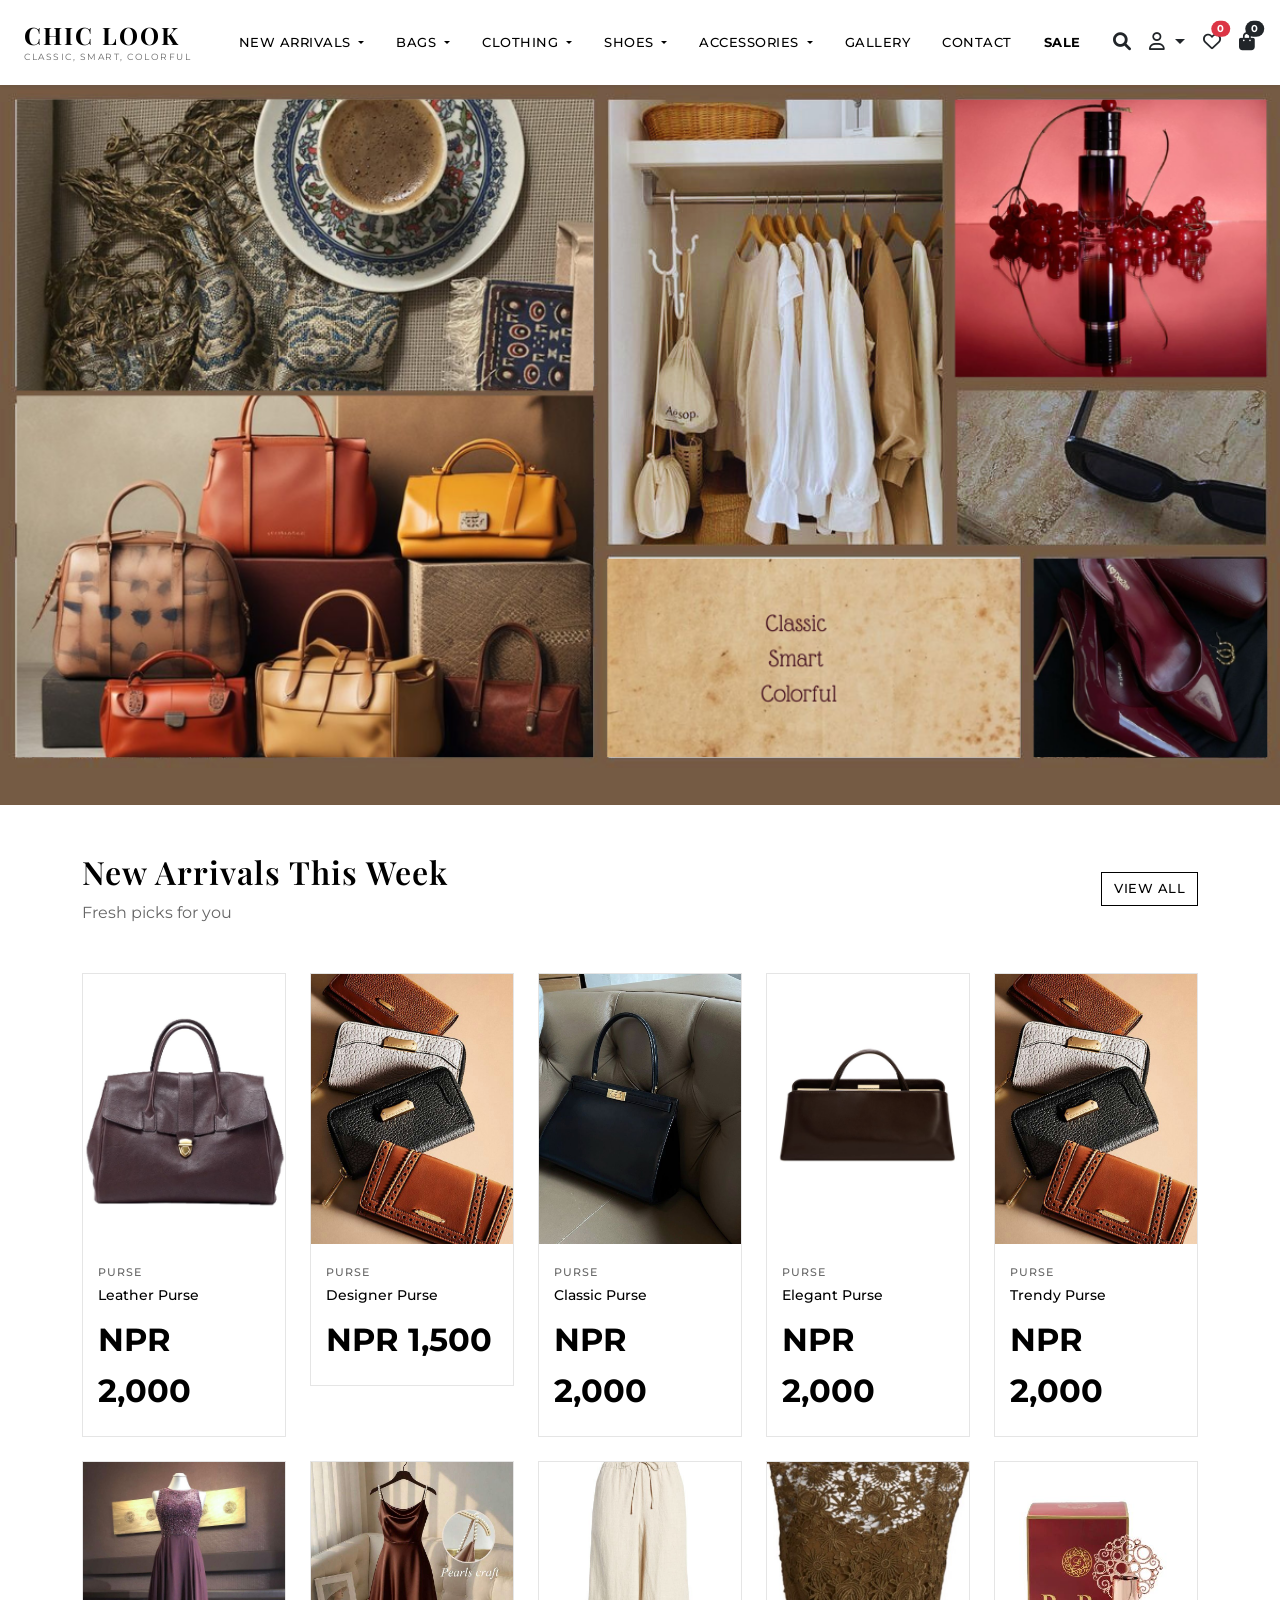
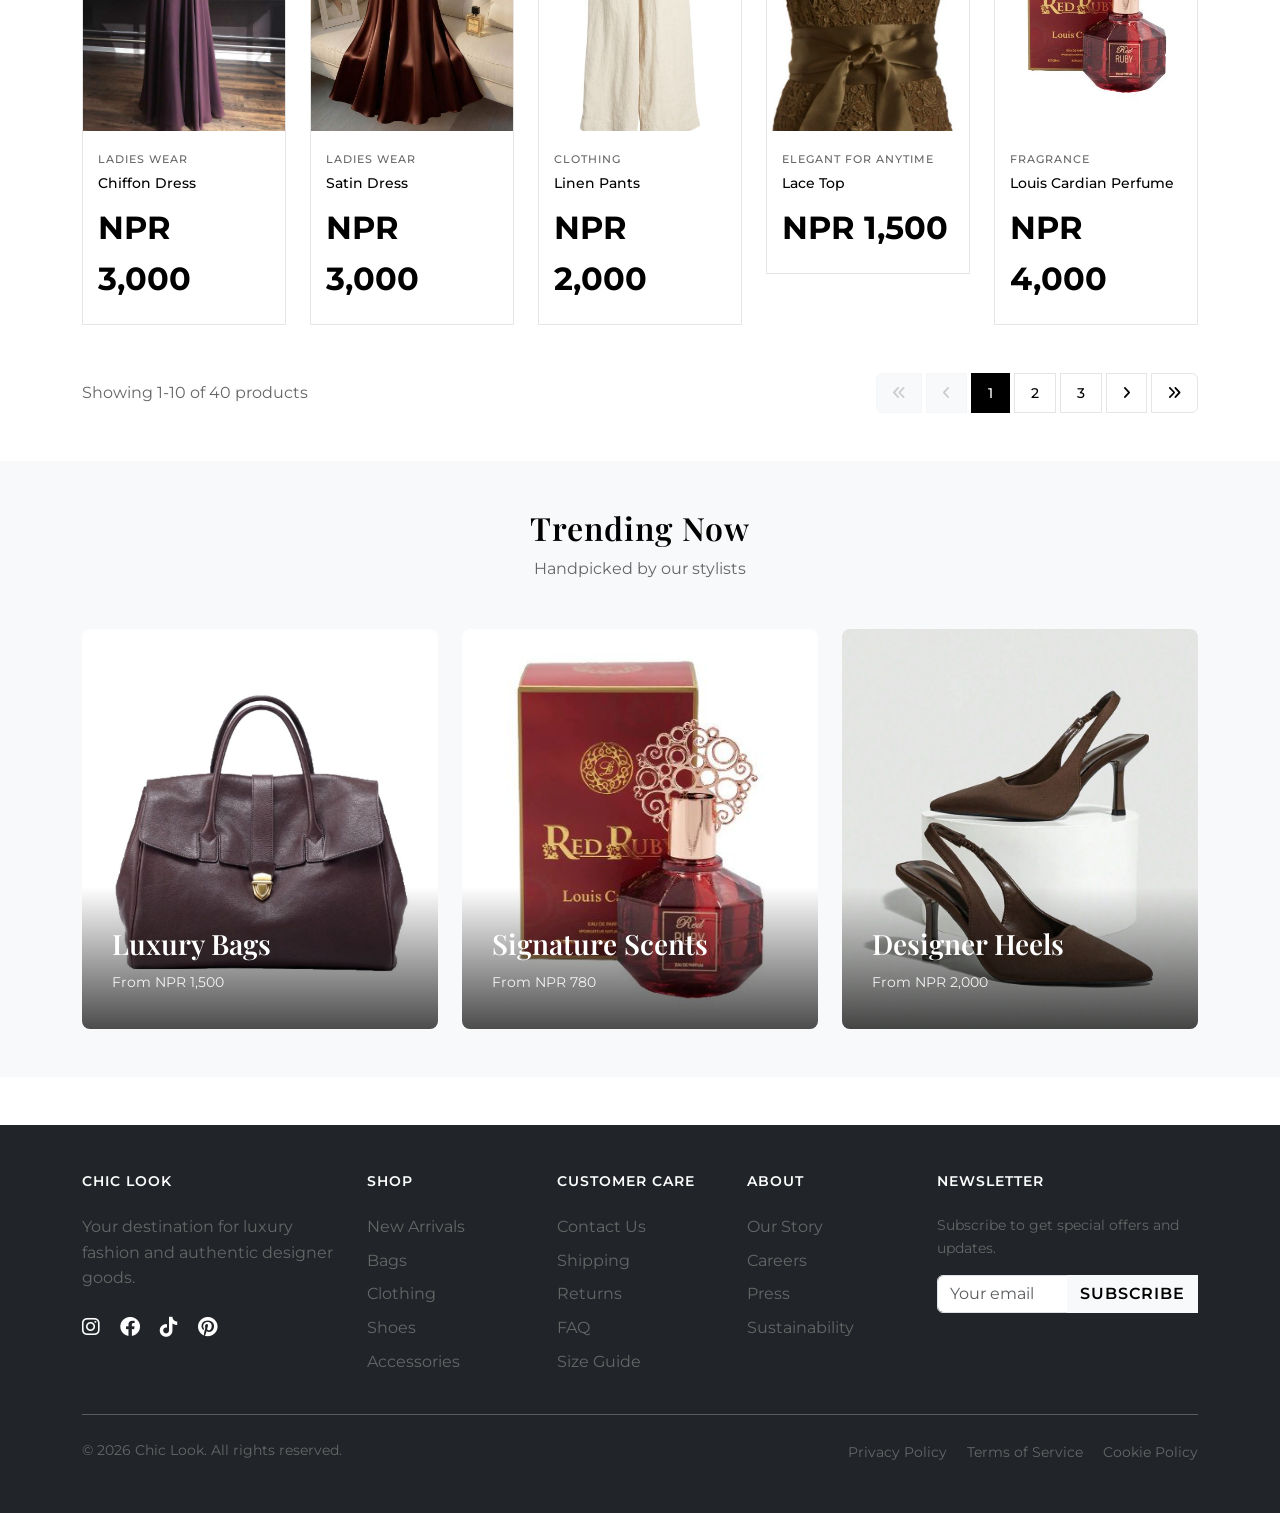
==== commit 1f183f02: "Bootstrap 5" ====
--- a/index.html
+++ b/index.html
@@ -3,258 +3,1048 @@
 <head>
     <meta charset="UTF-8">
     <meta name="viewport" content="width=device-width, initial-scale=1.0">
+    <title>Chic Look - Luxury Fashion & Accessories</title>
+    
+    <!-- Bootstrap 5 CSS -->
+    <link href="https://cdn.jsdelivr.net/npm/bootstrap@5.3.2/dist/css/bootstrap.min.css" rel="stylesheet">
+    <!-- Font Awesome -->
     <link rel="stylesheet" href="https://cdnjs.cloudflare.com/ajax/libs/font-awesome/6.0.0/css/all.min.css">
+    <!-- Google Fonts -->
+    <link href="https://fonts.googleapis.com/css2?family=Montserrat:wght@300;400;500;600;700&family=Playfair+Display:wght@400;500;600;700&display=swap" rel="stylesheet">
+    <!-- Custom CSS -->
     <link rel="stylesheet" href="style.css">
-    <title>Chic Look - Classic, Smart, Colorful</title>
 </head>
 <body>
-    <!-- Top Header -->
-    <div class="top-header">
-        <div class="container">
-            <div class="header-left">
-                <span>Welcome to Chic Look!</span>
-            </div>
-            <div class="hseader-right">
-                <a href="#">Sign In</a>
-                <span>|</span>
-                <a href="#">Register</a>
-                <span>|</span>
-                <a href="#">Help</a>
+    <!-- Main Navigation -->
+    <nav class="navbar navbar-expand-lg navbar-light bg-white sticky-top shadow-sm">
+        <div class="container-fluid px-4">
+            <!-- Logo -->
+            <a class="navbar-brand" href="#" onclick="showHome()">
+                <h1 class="brand-name mb-0">CHIC LOOK</h1>
+                <p class="brand-tagline mb-0">Classic, Smart, Colorful</p>
+            </a>
+
+            <!-- Mobile Toggle -->
+            <button class="navbar-toggler border-0" type="button" data-bs-toggle="collapse" data-bs-target="#navbarMain">
+                <span class="navbar-toggler-icon"></span>
+            </button>
+
+            <!-- Navigation Links -->
+            <div class="collapse navbar-collapse" id="navbarMain">
+                <ul class="navbar-nav mx-auto mb-2 mb-lg-0">
+                    <li class="nav-item dropdown">
+                        <a class="nav-link dropdown-toggle" href="#" role="button" data-bs-toggle="dropdown">
+                            New Arrivals
+                        </a>
+                        <ul class="dropdown-menu">
+                            <li><a class="dropdown-item" href="#" onclick="showHome()">This Week</a></li>
+                            <li><a class="dropdown-item" href="#" onclick="showHome()">This Month</a></li>
+                            <li><hr class="dropdown-divider"></li>
+                            <li><a class="dropdown-item" href="#" onclick="showAllProducts()">All New Arrivals</a></li>
+                        </ul>
+                    </li>
+                    <li class="nav-item dropdown">
+                        <a class="nav-link dropdown-toggle" href="#" role="button" data-bs-toggle="dropdown">
+                            Bags
+                        </a>
+                        <ul class="dropdown-menu">
+                            <li><a class="dropdown-item" href="#" onclick="filterProducts('Purse')">Shoulder Bags</a></li>
+                            <li><a class="dropdown-item" href="#" onclick="filterProducts('Purse')">Crossbody Bags</a></li>
+                            <li><a class="dropdown-item" href="#" onclick="filterProducts('Purse')">Tote Bags</a></li>
+                            <li><a class="dropdown-item" href="#" onclick="filterProducts('Purse')">Clutches</a></li>
+                        </ul>
+                    </li>
+                    <li class="nav-item dropdown">
+                        <a class="nav-link dropdown-toggle" href="#" role="button" data-bs-toggle="dropdown">
+                            Clothing
+                        </a>
+                        <ul class="dropdown-menu">
+                            <li><a class="dropdown-item" href="#" onclick="filterProducts('Ladies Wear')">Dresses</a></li>
+                            <li><a class="dropdown-item" href="#" onclick="filterProducts('Clothing')">Tops</a></li>
+                            <li><a class="dropdown-item" href="#" onclick="filterProducts('Clothing')">Pants</a></li>
+                        </ul>
+                    </li>
+                    <li class="nav-item dropdown">
+                        <a class="nav-link dropdown-toggle" href="#" role="button" data-bs-toggle="dropdown">
+                            Shoes
+                        </a>
+                        <ul class="dropdown-menu">
+                            <li><a class="dropdown-item" href="#" onclick="filterProducts('Women')">Heels</a></li>
+                            <li><a class="dropdown-item" href="#" onclick="filterProducts('Women')">Flats</a></li>
+                            <li><a class="dropdown-item" href="#" onclick="filterProducts('Women')">Sandals</a></li>
+                        </ul>
+                    </li>
+                    <li class="nav-item dropdown">
+                        <a class="nav-link dropdown-toggle" href="#" role="button" data-bs-toggle="dropdown">
+                            Accessories
+                        </a>
+                        <ul class="dropdown-menu">
+                            <li><a class="dropdown-item" href="#" onclick="filterProducts('Accessories')">Sunglasses</a></li>
+                            <li><a class="dropdown-item" href="#" onclick="filterProducts('Fragrance')">Perfumes</a></li>
+                            <li><a class="dropdown-item" href="#" onclick="filterProducts('Accessories')">Jewelry</a></li>
+                        </ul>
+                    </li>
+                    <li class="nav-item">
+                        <a class="nav-link" href="#" onclick="showGallery(); return false;">Gallery</a>
+                    </li>
+                    <li class="nav-item">
+                        <a class="nav-link" href="#" onclick="showContact(); return false;">Contact</a>
+                    </li>
+                    <li class="nav-item">
+                        <a class="nav-link text-danger fw-bold" href="#">Sale</a>
+                    </li>
+                </ul>
+
+                <!-- Right Icons -->
+                <div class="d-flex align-items-center gap-3">
+                    <!-- Search -->
+                    <button class="btn btn-link text-dark p-0" data-bs-toggle="modal" data-bs-target="#searchModal">
+                        <i class="fas fa-search"></i>
+                    </button>
+                    <!-- Account -->
+                    <div class="dropdown">
+                        <button class="btn btn-link text-dark p-0 dropdown-toggle" data-bs-toggle="dropdown">
+                            <i class="far fa-user"></i>
+                        </button>
+                        <ul class="dropdown-menu dropdown-menu-end">
+                            <li><a class="dropdown-item" href="#" onclick="showSignIn(); return false;">Sign In</a></li>
+                            <li><a class="dropdown-item" href="#" onclick="showRegister(); return false;">Register</a></li>
+                            <li><hr class="dropdown-divider"></li>
+                            <li><a class="dropdown-item" href="#" onclick="showAccount(); return false;">My Account</a></li>
+                            <li><a class="dropdown-item" href="#" onclick="showOrders(); return false;">Orders</a></li>
+                        </ul>
+                    </div>
+                    <!-- Wishlist -->
+                    <button class="btn btn-link text-dark p-0 position-relative">
+                        <i class="far fa-heart"></i>
+                        <span class="position-absolute top-0 start-100 translate-middle badge rounded-pill bg-danger" style="font-size: 0.6rem;">
+                            0
+                        </span>
+                    </button>
+                    <!-- Cart -->
+                    <button class="btn btn-link text-dark p-0 position-relative" data-bs-toggle="offcanvas" data-bs-target="#cartOffcanvas">
+                        <i class="fas fa-shopping-bag"></i>
+                        <span class="position-absolute top-0 start-100 translate-middle badge rounded-pill bg-dark" style="font-size: 0.6rem;">
+                            0
+                        </span>
+                    </button>
+                </div>
+            </div>
+        </div>
+    </nav>
+
+    <!-- Search Modal -->
+    <div class="modal fade" id="searchModal" tabindex="-1">
+        <div class="modal-dialog modal-dialog-centered modal-lg">
+            <div class="modal-content border-0 shadow-lg">
+                <div class="modal-header border-0">
+                    <h5 class="modal-title">Search Products</h5>
+                    <button type="button" class="btn-close" data-bs-dismiss="modal"></button>
+                </div>
+                <div class="modal-body">
+                    <div class="input-group input-group-lg">
+                        <span class="input-group-text bg-white border-end-0">
+                            <i class="fas fa-search text-muted"></i>
+                        </span>
+                        <input type="text" class="form-control border-start-0 ps-0" placeholder="Search for products, brands..." id="searchInput">
+                    </div>
+                    <div class="mt-4">
+                        <h6 class="text-muted small mb-3">POPULAR SEARCHES</h6>
+                        <div class="d-flex flex-wrap gap-2">
+                            <a href="#" class="btn btn-sm btn-outline-secondary" onclick="searchProducts('Leather')">Leather Bags</a>
+                            <a href="#" class="btn btn-sm btn-outline-secondary" onclick="searchProducts('Heels')">Designer Heels</a>
+                            <a href="#" class="btn btn-sm btn-outline-secondary" onclick="searchProducts('Perfume')">Perfume</a>
+                            <a href="#" class="btn btn-sm btn-outline-secondary" onclick="searchProducts('Sunglasses')">Sunglasses</a>
+                        </div>
+                    </div>
+                </div>
             </div>
         </div>
     </div>
 
-    <!-- Main Navigation -->
-    <nav class="main-nav">
-        <div class="container">
-            <div class="nav-content">
-                <!-- Logo -->
-                <div class="logo">
-                    <h1>Chic Look</h1>
-                    <p class="tagline">Classic, Smart, Colorful</p>
-                </div>
-
-                <!-- Search Bar -->
-                <div class="search-bar">
-                    <select class="search-category">
-                        <option>All Categories</option>
-                        <option>Cloths</option>
-                        <option>Glasses</option>
-                        <option>Jewelry</option>
-                        <option>Purse</option>
-                        <option>Heels</option>
-                        <option>Perfume</option>
-                    </select>
-                    <input type="text" class="search-input" placeholder="Search for products...">
-                    <button class="search-btn">
-                        <i class="fa fa-search"></i>
-                    </button>
-                </div>
-
-                <!-- Cart and Account -->
-                <div class="nav-icons">
-                    <a href="#" class="icon-link">
-                        <i class="far fa-heart"></i>
-                        <span>Wishlist</span>
-                    </a>
-                    <a href="#" class="icon-link">
-                        <i class="fas fa-shopping-cart"></i>
-                        <span>Cart</span>
-                    </a>
-                    <a href="#" class="icon-link">
-                        <i class="far fa-user"></i>
-                        <span>Account</span>
-                    </a>
-                </div>
-            </div>
-
-            <!-- Secondary Navigation -->
-            <div class="secondary-nav">
-                <ul class="nav-links">
-                    <li><a href="#" onclick="showHome()">Home</a></li>
-                    <li><a href="#new">New Arrivals</a></li>
-                    <li><a href="#fashion">Fashion</a></li>
-                    <li><a href="#sale">Sale</a></li>
-                    <li><a href="#brands">Brands</a></li>
-                    <li><a href="#contact">Contact</a></li>
-                </ul>
-            </div>
-        </div>
-    </nav>
+    <!-- Cart Offcanvas -->
+    <div class="offcanvas offcanvas-end" tabindex="-1" id="cartOffcanvas">
+        <div class="offcanvas-header border-bottom">
+            <h5 class="offcanvas-title">Shopping Bag</h5>
+            <button type="button" class="btn-close" data-bs-dismiss="offcanvas"></button>
+        </div>
+        <div class="offcanvas-body">
+            <div class="text-center py-5">
+                <i class="fas fa-shopping-bag fa-3x text-muted mb-3"></i>
+                <p class="text-muted">Your bag is empty</p>
+                <button class="btn btn-dark" data-bs-dismiss="offcanvas" onclick="showHome()">Continue Shopping</button>
+            </div>
+        </div>
+    </div>
+
+    <!-- Constant Hero Banner -->
+    <div class="hero-banner-constant">
+        <img src="./home page.jpg" alt="Chic Look Banner" class="w-100">
+    </div>
 
     <!-- HOME PAGE CONTENT -->
     <div id="home-content">
-        <!-- Hero Banner -->
-        <section class="hero-banner">
-            <img src="./home page.jpg" alt="Chic Look Home Page Banner">
+
+        <!-- New Arrivals Section -->
+        <section class="py-5" id="new-arrivals">
+            <div class="container">
+                <div class="section-header mb-5">
+                    <div class="d-flex justify-content-between align-items-center flex-wrap">
+                        <div>
+                            <h2 class="section-title mb-2">New Arrivals This Week</h2>
+                            <p class="text-muted mb-0">Fresh picks for you</p>
+                        </div>
+                        <button class="btn btn-outline-dark" onclick="showAllProducts()">View All</button>
+                    </div>
+                </div>
+                
+                <!-- Products Grid -->
+                <div class="row row-cols-1 row-cols-sm-2 row-cols-md-3 row-cols-lg-4 row-cols-xl-5 g-4" id="products-grid">
+                    <!-- Products will be loaded here by JavaScript -->
+                </div>
+
+                <!--Bootstrap Pagination -->
+                <nav aria-label="Product pagination" class="mt-5" id="pagination-section">
+                    <div class="d-flex justify-content-between align-items-center flex-wrap gap-3">
+                        <p class="text-muted mb-0" id="pagination-info">Showing 1-10 of 40 products</p>
+                        <ul class="pagination mb-0" id="pagination-controls">
+                            <!-- Pagination buttons will be generated here -->
+                        </ul>
+                    </div>
+                </nav>
+            </div>
         </section>
 
-     <!-- Products Section -->
-<section class="products-section">
-    <div class="container">
-        <h2 class="section-title">Featured Products</h2>
-        
-        <div class="row">
-            <!-- Product 1 - Leather Purse -->
-            <div class="card col-3 col-lg-4 col-md-6 col-sm-12">
-                <div class="img-holder"><img src="purse3.jpg" alt="Leather Purse"></div>
-                <div class="card-category">Purse</div>
-                <div class="card-title">Leather Purse</div>
-                <div class="card-price">2000</div>
-                <a href="#detail" class="detail-btn">Buy Now</a>
-            </div>
-
-            <!-- Product 2 - Chiffon Dress -->
-            <div class="card col-3 col-lg-4 col-md-6 col-sm-12">
-                <div class="img-holder"><img src="siffon.jpg" alt="Chiffon Dress"></div>
-                <div class="card-category">Ladies Wear</div>
-                <div class="card-title">Chiffon Dress</div>
-                <div class="card-price">3000</div>
-                <a href="#detail" class="detail-btn">Buy Now</a>
-            </div>
-
-            <!-- Product 3 - Linen Pants -->
-            <div class="card col-3 col-lg-4 col-md-6 col-sm-12">
-                <div class="img-holder"><img src="linenPant.jpg" alt="Linen Pants"></div>
-                <div class="card-category">Clothing</div>
-                <div class="card-title">Linen Pants</div>
-                <div class="card-price">2000</div>
-                <a href="#detail" class="detail-btn">Buy Now</a>
-            </div>
-
-            <!-- Product 4 - Lace Top -->
-            <div class="card col-3 col-lg-4 col-md-6 col-sm-12">
-                <div class="img-holder"><img src="lace.jpg" alt="Lace Top"></div>
-                <div class="card-category">Elegant for Anytime</div>
-                <div class="card-title">Lace Top</div>
-                <div class="card-price">1500</div>
-                <a href="#detail" class="detail-btn">Buy Now</a>
-            </div>
-
-            <!-- Product 5 - Louis Cardian Perfume -->
-            <div class="card col-3 col-lg-4 col-md-6 col-sm-12">
-                <div class="img-holder"><img src="louis cardin perfume.jpg" alt="Louis Cardian Perfume"></div>
-                <div class="card-category">Fragrance</div>
-                <div class="card-title">Louis Cardian Perfume</div>
-                <div class="card-price">4000</div>
-                <a href="#detail" class="detail-btn">Buy Now</a>
-            </div>
-
-            <!-- Product 6 - Skinn Titan Perfume -->
-            <div class="card col-3 col-lg-4 col-md-6 col-sm-12">
-                <div class="img-holder"><img src="skinn titan.jpg" alt="Skinn Titan Perfume"></div>
-                <div class="card-category">Fragrance</div>
-                <div class="card-title">Skinn Titan Perfume</div>
-                <div class="card-price">4155</div>
-                <a href="#detail" class="detail-btn">Buy Now</a>
-            </div>
-
-            <!-- Product 7 - Forever Red Perfume -->
-            <div class="card col-3 col-lg-4 col-md-6 col-sm-12">
-                <div class="img-holder"><img src="forever red.jpg" alt="Forever Red Perfume"></div>
-                <div class="card-category">Fragrance</div>
-                <div class="card-title">Forever Red Perfume</div>
-                <div class="card-price">5000</div>
-                <a href="#detail" class="detail-btn">Buy Now</a>
-            </div>
-
-            <!-- Product 8 - Cat Eye Glasses -->
-            <div class="card col-3 col-lg-4 col-md-6 col-sm-12">
-                <div class="img-holder"><img src="glass1.jpg" alt="Cat Eye Glasses"></div>
-                <div class="card-category">Accessories</div>
-                <div class="card-title">Cat Eye Glasses</div>
-                <div class="card-price">2000</div>
-                <a href="#detail" class="detail-btn">Buy Now</a>
-            </div>
-
-            <!-- Product 9 - Sunglasses -->
-            <div class="card col-3 col-lg-4 col-md-6 col-sm-12">
-                <div class="img-holder"><img src="glass4.jpg" alt="Sunglasses"></div>
-                <div class="card-category">Accessories</div>
-                <div class="card-title">Sunglasses</div>
-                <div class="card-price">1500</div>
-                <a href="#detail" class="detail-btn">Buy Now</a>
-            </div>
-
-            <!-- Product 10 - Heels -->
-            <div class="card col-3 col-lg-4 col-md-6 col-sm-12">
-                <div class="img-holder"><img src="heels1.jpg" alt="Heels"></div>
-                <div class="card-category">Women</div>
-                <div class="card-title">Night Evening Heels</div>
-                <div class="card-price">2100</div>
-                <a href="#detail" class="detail-btn">Buy Now</a>
-            </div>
-        </div>
+        <!-- Featured Collection -->
+        <section class="py-5 bg-light">
+            <div class="container">
+                <div class="section-header mb-5 text-center">
+                    <h2 class="section-title mb-2">Trending Now</h2>
+                    <p class="text-muted">Handpicked by our stylists</p>
+                </div>
+                <div class="row g-4">
+                    <div class="col-md-4">
+                        <div class="featured-card" onclick="filterProducts('Purse')">
+                            <img src="purse3.jpg" alt="Featured Bags" class="img-fluid">
+                            <div class="featured-overlay">
+                                <h3>Luxury Bags</h3>
+                                <p>From NPR 1,500</p>
+                            </div>
+                        </div>
+                    </div>
+                    <div class="col-md-4">
+                        <div class="featured-card" onclick="filterProducts('Fragrance')">
+                            <img src="louis cardin perfume.jpg" alt="Featured Perfumes" class="img-fluid">
+                            <div class="featured-overlay">
+                                <h3>Signature Scents</h3>
+                                <p>From NPR 780</p>
+                            </div>
+                        </div>
+                    </div>
+                    <div class="col-md-4">
+                        <div class="featured-card" onclick="filterProducts('Women')">
+                            <img src="heels1.jpg" alt="Featured Heels" class="img-fluid">
+                            <div class="featured-overlay">
+                                <h3>Designer Heels</h3>
+                                <p>From NPR 2,000</p>
+                            </div>
+                        </div>
+                    </div>
+                </div>
+            </div>
+        </section>
     </div>
-</section>
-
-
+
+    <!-- GALLERY PAGE -->
+    <div id="gallery-content" style="display: none;">
+        <div class="container py-5">
+            <!-- Breadcrumb -->
+            <nav aria-label="breadcrumb">
+                <ol class="breadcrumb">
+                    <li class="breadcrumb-item"><a href="#" onclick="showHome()">Home</a></li>
+                    <li class="breadcrumb-item active">Gallery</li>
+                </ol>
+            </nav>
+
+            <div class="section-header mb-5 text-center">
+                <h2 class="section-title mb-2">Our Gallery</h2>
+                <p class="text-muted">Explore our stunning collection</p>
+            </div>
+
+            <!-- Gallery Filter Navigation -->
+            <div class="d-flex justify-content-center mb-5 flex-wrap gap-2" id="gallery-filters">
+                <button class="btn btn-outline-dark active" onclick="filterGallery('all')">All</button>
+                <button class="btn btn-outline-dark" onclick="filterGallery('purse')">Purses</button>
+                <button class="btn btn-outline-dark" onclick="filterGallery('clothing')">Clothing</button>
+                <button class="btn btn-outline-dark" onclick="filterGallery('perfume')">Perfumes</button>
+                <button class="btn btn-outline-dark" onclick="filterGallery('glasses')">Glasses</button>
+                <button class="btn btn-outline-dark" onclick="filterGallery('heels')">Heels</button>
+            </div>
+
+            <!-- Gallery Grid -->
+            <div class="row row-cols-2 row-cols-md-3 row-cols-lg-4 g-3" id="gallery-grid">
+                <!-- Gallery items will be loaded here -->
+            </div>
+
+            <div class="text-center mt-5">
+                <button class="btn btn-outline-dark px-5" onclick="showHome()">
+                    <i class="fas fa-arrow-left me-2"></i>Back to Home
+                </button>
+            </div>
+        </div>
+    </div>
+
+    <!-- SIGN IN PAGE -->
+    <div id="signin-content" style="display: none;">
+        <div class="container py-5">
+            <!-- Breadcrumb -->
+            <nav aria-label="breadcrumb">
+                <ol class="breadcrumb">
+                    <li class="breadcrumb-item"><a href="#" onclick="showHome()">Home</a></li>
+                    <li class="breadcrumb-item active">Sign In</li>
+                </ol>
+            </nav>
+
+            <div class="row justify-content-center">
+                <div class="col-lg-5 col-md-7">
+                    <div class="auth-wrapper">
+                        <div class="text-center mb-4">
+                            <h2 class="section-title mb-2">Welcome Back</h2>
+                            <p class="text-muted">Sign in to your account</p>
+                        </div>
+
+                        <form id="signinForm" onsubmit="submitSignIn(event)">
+                            <div class="mb-3">
+                                <label class="form-label">Email Address *</label>
+                                <input type="email" class="form-control" id="signinEmail" required placeholder="you@example.com">
+                            </div>
+                            <div class="mb-3">
+                                <label class="form-label">Password *</label>
+                                <input type="password" class="form-control" id="signinPassword" required placeholder="Enter your password">
+                            </div>
+                            <div class="mb-3 form-check">
+                                <input type="checkbox" class="form-check-input" id="rememberMe">
+                                <label class="form-check-label" for="rememberMe">Remember me</label>
+                            </div>
+                            <div class="d-grid mb-3">
+                                <button type="submit" class="btn btn-dark btn-lg">Sign In</button>
+                            </div>
+                            <div class="text-center">
+                                <a href="#" class="text-muted small" onclick="alert('Please contact support to reset your password'); return false;">Forgot Password?</a>
+                            </div>
+                        </form>
+
+                        <div class="divider my-4">
+                            <span>OR</span>
+                        </div>
+
+                        <div class="text-center">
+                            <p class="text-muted mb-3">Don't have an account?</p>
+                            <button class="btn btn-outline-dark w-100" onclick="showRegister()">Create Account</button>
+                        </div>
+
+                        <div id="signinSuccess" class="alert alert-success mt-4" style="display: none;">
+                            <i class="fas fa-check-circle me-2"></i>Sign in successful! Redirecting...
+                        </div>
+                    </div>
+                </div>
+            </div>
+        </div>
+    </div>
+
+    <!-- REGISTER PAGE -->
+    <div id="register-content" style="display: none;">
+        <div class="container py-5">
+            <!-- Breadcrumb -->
+            <nav aria-label="breadcrumb">
+                <ol class="breadcrumb">
+                    <li class="breadcrumb-item"><a href="#" onclick="showHome()">Home</a></li>
+                    <li class="breadcrumb-item active">Register</li>
+                </ol>
+            </nav>
+
+            <div class="row justify-content-center">
+                <div class="col-lg-6 col-md-8">
+                    <div class="auth-wrapper">
+                        <div class="text-center mb-4">
+                            <h2 class="section-title mb-2">Create Account</h2>
+                            <p class="text-muted">Join Chic Look for exclusive offers</p>
+                        </div>
+
+                        <form id="registerForm" onsubmit="submitRegister(event)">
+                            <div class="row g-3">
+                                <div class="col-md-6">
+                                    <label class="form-label">First Name *</label>
+                                    <input type="text" class="form-control" id="regFirstName" required>
+                                </div>
+                                <div class="col-md-6">
+                                    <label class="form-label">Last Name *</label>
+                                    <input type="text" class="form-control" id="regLastName" required>
+                                </div>
+                                <div class="col-12">
+                                    <label class="form-label">Email Address *</label>
+                                    <input type="email" class="form-control" id="regEmail" required>
+                                </div>
+                                <div class="col-12">
+                                    <label class="form-label">Phone Number</label>
+                                    <input type="tel" class="form-control" id="regPhone" placeholder="+977">
+                                </div>
+                                <div class="col-12">
+                                    <label class="form-label">Password *</label>
+                                    <input type="password" class="form-control" id="regPassword" required minlength="8">
+                                    <small class="text-muted">Minimum 8 characters</small>
+                                </div>
+                                <div class="col-12">
+                                    <label class="form-label">Confirm Password *</label>
+                                    <input type="password" class="form-control" id="regConfirmPassword" required minlength="8">
+                                </div>
+                                <div class="col-12">
+                                    <div class="form-check">
+                                        <input class="form-check-input" type="checkbox" id="agreeTerms" required>
+                                        <label class="form-check-label small" for="agreeTerms">
+                                            I agree to the <a href="#">Terms & Conditions</a> and <a href="#">Privacy Policy</a>
+                                        </label>
+                                    </div>
+                                </div>
+                                <div class="col-12">
+                                    <div class="form-check">
+                                        <input class="form-check-input" type="checkbox" id="regNewsletter">
+                                        <label class="form-check-label small" for="regNewsletter">
+                                            Subscribe to our newsletter for exclusive offers and updates
+                                        </label>
+                                    </div>
+                                </div>
+                                <div class="col-12">
+                                    <button type="submit" class="btn btn-dark btn-lg w-100">Create Account</button>
+                                </div>
+                            </div>
+                        </form>
+
+                        <div class="divider my-4">
+                            <span>OR</span>
+                        </div>
+
+                        <div class="text-center">
+                            <p class="text-muted mb-3">Already have an account?</p>
+                            <button class="btn btn-outline-dark w-100" onclick="showSignIn()">Sign In</button>
+                        </div>
+
+                        <div id="registerSuccess" class="alert alert-success mt-4" style="display: none;">
+                            <i class="fas fa-check-circle me-2"></i>Account created successfully! Redirecting...
+                        </div>
+                    </div>
+                </div>
+            </div>
+        </div>
+    </div>
+
+    <!-- MY ACCOUNT PAGE -->
+    <div id="account-content" style="display: none;">
+        <div class="container py-5">
+            <!-- Breadcrumb -->
+            <nav aria-label="breadcrumb">
+                <ol class="breadcrumb">
+                    <li class="breadcrumb-item"><a href="#" onclick="showHome()">Home</a></li>
+                    <li class="breadcrumb-item active">My Account</li>
+                </ol>
+            </nav>
+
+            <div class="row g-4">
+                <!-- Sidebar -->
+                <div class="col-lg-3">
+                    <div class="account-sidebar">
+                        <div class="account-user mb-4">
+                            <div class="account-avatar mb-3">
+                                <i class="fas fa-user-circle fa-4x text-muted"></i>
+                            </div>
+                            <h5 class="mb-1" id="accountUserName">Guest User</h5>
+                            <p class="text-muted small mb-0" id="accountUserEmail">guest@example.com</p>
+                        </div>
+                        <ul class="account-menu">
+                            <li class="active" onclick="showAccountSection('profile')">
+                                <i class="fas fa-user me-2"></i>Profile
+                            </li>
+                            <li onclick="showAccountSection('orders')">
+                                <i class="fas fa-shopping-bag me-2"></i>My Orders
+                            </li>
+                            <li onclick="showAccountSection('addresses')">
+                                <i class="fas fa-map-marker-alt me-2"></i>Addresses
+                            </li>
+                            <li onclick="showAccountSection('wishlist')">
+                                <i class="far fa-heart me-2"></i>Wishlist
+                            </li>
+                            <li onclick="showAccountSection('settings')">
+                                <i class="fas fa-cog me-2"></i>Settings
+                            </li>
+                            <li onclick="signOut()">
+                                <i class="fas fa-sign-out-alt me-2"></i>Sign Out
+                            </li>
+                        </ul>
+                    </div>
+                </div>
+
+                <!-- Content Area -->
+                <div class="col-lg-9">
+                    <!-- Profile Section -->
+                    <div id="profile-section" class="account-section">
+                        <h3 class="mb-4">Profile Information</h3>
+                        <form id="profileForm" onsubmit="updateProfile(event)">
+                            <div class="row g-3">
+                                <div class="col-md-6">
+                                    <label class="form-label">First Name</label>
+                                    <input type="text" class="form-control" id="profileFirstName" value="Guest">
+                                </div>
+                                <div class="col-md-6">
+                                    <label class="form-label">Last Name</label>
+                                    <input type="text" class="form-control" id="profileLastName" value="User">
+                                </div>
+                                <div class="col-md-6">
+                                    <label class="form-label">Email</label>
+                                    <input type="email" class="form-control" id="profileEmail" value="guest@example.com">
+                                </div>
+                                <div class="col-md-6">
+                                    <label class="form-label">Phone</label>
+                                    <input type="tel" class="form-control" id="profilePhone" value="+977 9800000000">
+                                </div>
+                                <div class="col-12">
+                                    <button type="submit" class="btn btn-dark">Save Changes</button>
+                                </div>
+                            </div>
+                        </form>
+                    </div>
+
+                    <!-- Orders Section -->
+                    <div id="orders-section" class="account-section" style="display: none;">
+                        <h3 class="mb-4">My Orders</h3>
+                        <div class="orders-list">
+                            <div class="order-card">
+                                <div class="order-header">
+                                    <div>
+                                        <h6 class="mb-1">Order #CHK2024001</h6>
+                                        <p class="text-muted small mb-0">Placed on Jan 15, 2024</p>
+                                    </div>
+                                    <span class="badge bg-success">Delivered</span>
+                                </div>
+                                <div class="order-body">
+                                    <div class="order-item">
+                                        <img src="purse3.jpg" alt="Product" class="order-item-img">
+                                        <div class="flex-grow-1">
+                                            <h6>Leather Purse</h6>
+                                            <p class="text-muted small mb-0">Qty: 1</p>
+                                        </div>
+                                        <strong>NPR 2,000</strong>
+                                    </div>
+                                </div>
+                                <div class="order-footer">
+                                    <strong>Total: NPR 2,000</strong>
+                                    <button class="btn btn-outline-dark btn-sm">View Details</button>
+                                </div>
+                            </div>
+
+                            <div class="order-card">
+                                <div class="order-header">
+                                    <div>
+                                        <h6 class="mb-1">Order #CHK2024002</h6>
+                                        <p class="text-muted small mb-0">Placed on Feb 1, 2024</p>
+                                    </div>
+                                    <span class="badge bg-primary">Processing</span>
+                                </div>
+                                <div class="order-body">
+                                    <div class="order-item">
+                                        <img src="heels1.jpg" alt="Product" class="order-item-img">
+                                        <div class="flex-grow-1">
+                                            <h6>Night Evening Heels</h6>
+                                            <p class="text-muted small mb-0">Qty: 1</p>
+                                        </div>
+                                        <strong>NPR 2,100</strong>
+                                    </div>
+                                </div>
+                                <div class="order-footer">
+                                    <strong>Total: NPR 2,100</strong>
+                                    <button class="btn btn-outline-dark btn-sm">Track Order</button>
+                                </div>
+                            </div>
+                        </div>
+                    </div>
+
+                    <!-- Addresses Section -->
+                    <div id="addresses-section" class="account-section" style="display: none;">
+                        <div class="d-flex justify-content-between align-items-center mb-4">
+                            <h3 class="mb-0">Saved Addresses</h3>
+                            <button class="btn btn-outline-dark" onclick="alert('Add new address feature')">
+                                <i class="fas fa-plus me-2"></i>Add Address
+                            </button>
+                        </div>
+                        <div class="row g-3">
+                            <div class="col-md-6">
+                                <div class="address-card">
+                                    <div class="d-flex justify-content-between align-items-start mb-2">
+                                        <h6>Home</h6>
+                                        <span class="badge bg-dark">Default</span>
+                                    </div>
+                                    <p class="mb-1">Guest User</p>
+                                    <p class="text-muted small mb-2">Thamel, Kathmandu<br>Nepal<br>+977 9800000000</p>
+                                    <div class="d-flex gap-2">
+                                        <button class="btn btn-sm btn-outline-dark">Edit</button>
+                                        <button class="btn btn-sm btn-outline-danger">Delete</button>
+                                    </div>
+                                </div>
+                            </div>
+                        </div>
+                    </div>
+
+                    <!-- Wishlist Section -->
+                    <div id="wishlist-section" class="account-section" style="display: none;">
+                        <h3 class="mb-4">My Wishlist</h3>
+                        <div class="row g-4">
+                            <div class="col-md-4 col-sm-6">
+                                <div class="wishlist-item">
+                                    <button class="wishlist-remove" onclick="alert('Remove from wishlist')">
+                                        <i class="fas fa-times"></i>
+                                    </button>
+                                    <img src="purse5.jpg" alt="Product" class="w-100 mb-2">
+                                    <h6>Designer Purse</h6>
+                                    <p class="text-muted mb-2">NPR 1,500</p>
+                                    <button class="btn btn-dark btn-sm w-100">Add to Bag</button>
+                                </div>
+                            </div>
+                        </div>
+                    </div>
+
+                    <!-- Settings Section -->
+                    <div id="settings-section" class="account-section" style="display: none;">
+                        <h3 class="mb-4">Account Settings</h3>
+                        <div class="settings-group">
+                            <h5>Change Password</h5>
+                            <form id="passwordForm" onsubmit="changePassword(event)">
+                                <div class="row g-3">
+                                    <div class="col-12">
+                                        <label class="form-label">Current Password</label>
+                                        <input type="password" class="form-control" required>
+                                    </div>
+                                    <div class="col-12">
+                                        <label class="form-label">New Password</label>
+                                        <input type="password" class="form-control" required minlength="8">
+                                    </div>
+                                    <div class="col-12">
+                                        <label class="form-label">Confirm New Password</label>
+                                        <input type="password" class="form-control" required minlength="8">
+                                    </div>
+                                    <div class="col-12">
+                                        <button type="submit" class="btn btn-dark">Update Password</button>
+                                    </div>
+                                </div>
+                            </form>
+                        </div>
+                        <hr class="my-4">
+                        <div class="settings-group">
+                            <h5>Notification Preferences</h5>
+                            <div class="form-check mb-2">
+                                <input class="form-check-input" type="checkbox" id="emailNotif" checked>
+                                <label class="form-check-label" for="emailNotif">
+                                    Email notifications
+                                </label>
+                            </div>
+                            <div class="form-check mb-2">
+                                <input class="form-check-input" type="checkbox" id="smsNotif">
+                                <label class="form-check-label" for="smsNotif">
+                                    SMS notifications
+                                </label>
+                            </div>
+                            <div class="form-check mb-3">
+                                <input class="form-check-input" type="checkbox" id="promoNotif" checked>
+                                <label class="form-check-label" for="promoNotif">
+                                    Promotional offers
+                                </label>
+                            </div>
+                            <button class="btn btn-dark" onclick="alert('Preferences saved!')">Save Preferences</button>
+                        </div>
+                    </div>
+                </div>
+            </div>
+        </div>
+    </div>
+
+    <!-- CONTACT US PAGE -->
+    <div id="contact-content" style="display: none;">
+        <div class="container py-5">
+            <!-- Breadcrumb -->
+            <nav aria-label="breadcrumb">
+                <ol class="breadcrumb">
+                    <li class="breadcrumb-item"><a href="#" onclick="showHome()">Home</a></li>
+                    <li class="breadcrumb-item active">Contact Us</li>
+                </ol>
+            </nav>
+
+            <div class="row g-5">
+                <!-- Contact Information -->
+                <div class="col-lg-5">
+                    <div class="section-header mb-4">
+                        <h2 class="section-title mb-3">Get In Touch</h2>
+                        <p class="text-muted">We'd love to hear from you. Send us a message and we'll respond as soon as possible.</p>
+                    </div>
+
+                    <div class="contact-info-card mb-4">
+                        <div class="contact-info-item mb-4">
+                            <div class="d-flex align-items-start">
+                                <div class="contact-icon me-3">
+                                    <i class="fas fa-map-marker-alt fa-lg"></i>
+                                </div>
+                                <div>
+                                    <h6 class="fw-bold mb-2">Visit Us</h6>
+                                    <p class="text-muted mb-0">Thamel, Kathmandu<br>Nepal</p>
+                                </div>
+                            </div>
+                        </div>
+
+                        <div class="contact-info-item mb-4">
+                            <div class="d-flex align-items-start">
+                                <div class="contact-icon me-3">
+                                    <i class="fas fa-phone-alt fa-lg"></i>
+                                </div>
+                                <div>
+                                    <h6 class="fw-bold mb-2">Call Us</h6>
+                                    <p class="text-muted mb-0">+977 9800000000<br>Mon-Sat: 10am - 7pm</p>
+                                </div>
+                            </div>
+                        </div>
+
+                        <div class="contact-info-item mb-4">
+                            <div class="d-flex align-items-start">
+                                <div class="contact-icon me-3">
+                                    <i class="fas fa-envelope fa-lg"></i>
+                                </div>
+                                <div>
+                                    <h6 class="fw-bold mb-2">Email Us</h6>
+                                    <p class="text-muted mb-0">hello@chiclook.com<br>support@chiclook.com</p>
+                                </div>
+                            </div>
+                        </div>
+
+                        <div class="contact-info-item">
+                            <h6 class="fw-bold mb-3">Follow Us</h6>
+                            <div class="social-links">
+                                <a href="https://instagram.com" target="_blank" class="btn btn-outline-dark btn-sm me-2">
+                                    <i class="fab fa-instagram"></i> Instagram
+                                </a>
+                                <a href="https://facebook.com" target="_blank" class="btn btn-outline-dark btn-sm me-2">
+                                    <i class="fab fa-facebook"></i> Facebook
+                                </a>
+                                <a href="https://tiktok.com" target="_blank" class="btn btn-outline-dark btn-sm">
+                                    <i class="fab fa-tiktok"></i> TikTok
+                                </a>
+                            </div>
+                        </div>
+                    </div>
+                </div>
+
+                <!-- Contact Form -->
+                <div class="col-lg-7">
+                    <div class="contact-form-wrapper">
+                        <h3 class="mb-4">Send Us a Message</h3>
+                        <!-- Bootstrap Form -->
+                        <form id="contactForm" onsubmit="submitContactForm(event)">
+                            <div class="row g-3">
+                                <div class="col-md-6">
+                                    <label class="form-label">First Name *</label>
+                                    <input type="text" class="form-control" id="firstName" required>
+                                </div>
+                                <div class="col-md-6">
+                                    <label class="form-label">Last Name *</label>
+                                    <input type="text" class="form-control" id="lastName" required>
+                                </div>
+                                <div class="col-md-6">
+                                    <label class="form-label">Email *</label>
+                                    <input type="email" class="form-control" id="email" required>
+                                </div>
+                                <div class="col-md-6">
+                                    <label class="form-label">Phone</label>
+                                    <input type="tel" class="form-control" id="phone">
+                                </div>
+                                <div class="col-12">
+                                    <label class="form-label">Subject *</label>
+                                    <select class="form-select" id="subject" required>
+                                        <option value="">Select a subject</option>
+                                        <option value="general">General Inquiry</option>
+                                        <option value="order">Order Status</option>
+                                        <option value="product">Product Question</option>
+                                        <option value="return">Returns & Exchanges</option>
+                                        <option value="shipping">Shipping Information</option>
+                                        <option value="other">Other</option>
+                                    </select>
+                                </div>
+                                <div class="col-12">
+                                    <label class="form-label">Message *</label>
+                                    <textarea class="form-control" id="message" rows="6" required></textarea>
+                                </div>
+                                <div class="col-12">
+                                    <div class="form-check">
+                                        <input class="form-check-input" type="checkbox" id="newsletter">
+                                        <label class="form-check-label" for="newsletter">
+                                            Subscribe to our newsletter for exclusive offers
+                                        </label>
+                                    </div>
+                                </div>
+                                <div class="col-12">
+                                    <button type="submit" class="btn btn-dark btn-lg w-100">
+                                        <i class="fas fa-paper-plane me-2"></i>Send Message
+                                    </button>
+                                </div>
+                            </div>
+                        </form>
+
+                        <div id="formSuccess" class="alert alert-success mt-4" style="display: none;">
+                            <i class="fas fa-check-circle me-2"></i>Thank you for your message! We'll get back to you soon.
+                        </div>
+                    </div>
+                </div>
+            </div>
+
+            <!-- FAQ Section -->
+            <div class="mt-5 pt-5">
+                <div class="text-center mb-5">
+                    <h3 class="section-title">Frequently Asked Questions</h3>
+                    <p class="text-muted">Quick answers to common questions</p>
+                </div>
+
+                <div class="row">
+                    <div class="col-lg-8 mx-auto">
+                        <div class="accordion" id="faqAccordion">
+                            <div class="accordion-item">
+                                <h2 class="accordion-header">
+                                    <button class="accordion-button" type="button" data-bs-toggle="collapse" data-bs-target="#faq1">
+                                        What are your shipping options?
+                                    </button>
+                                </h2>
+                                <div id="faq1" class="accordion-collapse collapse show" data-bs-parent="#faqAccordion">
+                                    <div class="accordion-body">
+                                        We offer free expedited shipping on all orders within Nepal. Delivery typically takes 2-3 business days in Kathmandu Valley and 3-5 business days for other regions.
+                                    </div>
+                                </div>
+                            </div>
+                            <div class="accordion-item">
+                                <h2 class="accordion-header">
+                                    <button class="accordion-button collapsed" type="button" data-bs-toggle="collapse" data-bs-target="#faq2">
+                                        What is your return policy?
+                                    </button>
+                                </h2>
+                                <div id="faq2" class="accordion-collapse collapse" data-bs-parent="#faqAccordion">
+                                    <div class="accordion-body">
+                                        We accept returns within 30 days of purchase. Items must be unworn, unwashed, and in original condition with tags attached. Contact us to initiate a return.
+                                    </div>
+                                </div>
+                            </div>
+                            <div class="accordion-item">
+                                <h2 class="accordion-header">
+                                    <button class="accordion-button collapsed" type="button" data-bs-toggle="collapse" data-bs-target="#faq3">
+                                        Are all products authentic?
+                                    </button>
+                                </h2>
+                                <div id="faq3" class="accordion-collapse collapse" data-bs-parent="#faqAccordion">
+                                    <div class="accordion-body">
+                                        Yes! We guarantee 100% authenticity on all our products. Every item comes with a certificate of authenticity and original packaging.
+                                    </div>
+                                </div>
+                            </div>
+                            <div class="accordion-item">
+                                <h2 class="accordion-header">
+                                    <button class="accordion-button collapsed" type="button" data-bs-toggle="collapse" data-bs-target="#faq4">
+                                        How can I track my order?
+                                    </button>
+                                </h2>
+                                <div id="faq4" class="accordion-collapse collapse" data-bs-parent="#faqAccordion">
+                                    <div class="accordion-body">
+                                        Once your order ships, you'll receive a tracking number via email. You can also track your order status in your account dashboard.
+                                    </div>
+                                </div>
+                            </div>
+                        </div>
+                    </div>
+                </div>
+            </div>
+        </div>
+    </div>
+
+    <!-- PRODUCT DETAIL PAGE -->
+    <div id="product-detail" style="display: none;">
+        <div class="container py-5">
+            <!-- Breadcrumb -->
+            <nav aria-label="breadcrumb">
+                <ol class="breadcrumb">
+                    <li class="breadcrumb-item"><a href="#" onclick="showHome()">Home</a></li>
+                    <li class="breadcrumb-item"><a href="#" onclick="showHome()">Products</a></li>
+                    <li class="breadcrumb-item active" id="breadcrumb-product">Product</li>
+                </ol>
+            </nav>
+
+            <div class="row g-5">
+                <!-- Product Images -->
+                <div class="col-lg-6">
+                    <div class="product-image-main mb-3">
+                        <img id="detail-image" src="" alt="" class="img-fluid rounded shadow">
+                    </div>
+                </div>
+
+                <!-- Product Info -->
+                <div class="col-lg-6">
+                    <p class="text-muted text-uppercase small mb-2" id="detail-category">Category</p>
+                    <h1 class="product-title mb-3" id="detail-name">Product Name</h1>
+                    
+                    <!-- Rating -->
+                    <div class="product-rating mb-3">
+                        <i class="fas fa-star text-warning"></i>
+                        <i class="fas fa-star text-warning"></i>
+                        <i class="fas fa-star text-warning"></i>
+                        <i class="fas fa-star text-warning"></i>
+                        <i class="far fa-star text-warning"></i>
+                        <span class="text-muted ms-2">(4.0 Reviews)</span>
+                    </div>
+
+                    <!-- Price -->
+                    <h2 class="product-price mb-4" id="detail-price">NPR 0</h2>
+
+                    <!-- Description -->
+                    <div class="product-description mb-4">
+                        <h5 class="mb-3">Description</h5>
+                        <p class="text-muted" id="detail-description"></p>
+                    </div>
+
+                    <!-- Quantity Selector -->
+                    <div class="mb-4">
+                        <label class="form-label fw-bold">Quantity</label>
+                        <div class="input-group" style="max-width: 150px;">
+                            <button class="btn btn-outline-secondary" type="button" onclick="decreaseQty()">
+                                <i class="fas fa-minus"></i>
+                            </button>
+                            <input type="text" class="form-control text-center" id="qty" value="1" readonly>
+                            <button class="btn btn-outline-secondary" type="button" onclick="increaseQty()">
+                                <i class="fas fa-plus"></i>
+                            </button>
+                        </div>
+                    </div>
+
+                    <!-- Action Buttons -->
+                    <div class="d-grid gap-2 mb-3">
+                        <button class="btn btn-dark btn-lg py-3" onclick="addToCart()">
+                            <i class="fas fa-shopping-bag me-2"></i>Add to Bag
+                        </button>
+                        <button class="btn btn-outline-dark btn-lg py-3" onclick="addToWishlist()">
+                            <i class="far fa-heart me-2"></i>Add to Wishlist
+                        </button>
+                    </div>
+
+                    <!-- Product Features -->
+                    <div class="product-features">
+                        <div class="feature-item mb-2">
+                            <i class="fas fa-shipping-fast text-muted me-2"></i>
+                            <span>Free expedited shipping</span>
+                        </div>
+                        <div class="feature-item mb-2">
+                            <i class="fas fa-undo text-muted me-2"></i>
+                            <span>Easy returns within 30 days</span>
+                        </div>
+                        <div class="feature-item">
+                            <i class="fas fa-shield-alt text-muted me-2"></i>
+                            <span>100% authentic guarantee</span>
+                        </div>
+                    </div>
+                </div>
+            </div>
+        </div>
+    </div>
+
+    <!-- Image Modal -->
+    <div class="modal fade" id="imageModal" tabindex="-1">
+        <div class="modal-dialog modal-dialog-centered modal-xl">
+            <div class="modal-content bg-dark">
+                <div class="modal-header border-0">
+                    <button type="button" class="btn-close btn-close-white" data-bs-dismiss="modal"></button>
+                </div>
+                <div class="modal-body text-center">
+                    <img id="modalImage" src="" class="img-fluid" alt="">
+                    <div class="modal-caption text-white mt-3" id="modalCaption"></div>
+                </div>
+                <div class="modal-footer border-0 justify-content-between">
+                    <button class="btn btn-outline-light" onclick="navigateModal(-1)">
+                        <i class="fas fa-chevron-left"></i> Previous
+                    </button>
+                    <button class="btn btn-outline-light" onclick="navigateModal(1)">
+                        Next <i class="fas fa-chevron-right"></i>
+                    </button>
+                </div>
+            </div>
+        </div>
+    </div>
 
     <!-- Footer -->
-    <footer class="footer">
+    <footer class="footer bg-dark text-white py-5 mt-5">
         <div class="container">
-            <div class="footer-grid">
-                <!-- Column 1 - Customer Service -->
-                <div class="footer-column">
-                    <h4>Customer Service</h4>
-                    <ul>
-                        <li><a href="#">Help and Contacts</a></li>
-                        <li><a href="#">Easy Online Shopping</a></li>
-                        <li><a href="#">Payment Methods</a></li>
-                        <li><a href="#">Free Shipping</a></li>
-                        <li><a href="#">Returns & Refunds</a></li>
+            <div class="row g-4">
+                <div class="col-lg-3 col-md-6">
+                    <h5 class="mb-4">CHIC LOOK</h5>
+                    <p class="text-muted">Your destination for luxury fashion and authentic designer goods.</p>
+                    <div class="social-icons mt-4">
+                        <a href="https://instagram.com" target="_blank" class="text-white me-3"><i class="fab fa-instagram fa-lg"></i></a>
+                        <a href="https://facebook.com" target="_blank" class="text-white me-3"><i class="fab fa-facebook fa-lg"></i></a>
+                        <a href="https://tiktok.com" target="_blank" class="text-white me-3"><i class="fab fa-tiktok fa-lg"></i></a>
+                        <a href="https://pinterest.com" target="_blank" class="text-white"><i class="fab fa-pinterest fa-lg"></i></a>
+                    </div>
+                </div>
+                <div class="col-lg-2 col-md-6">
+                    <h6 class="mb-4">Shop</h6>
+                    <ul class="list-unstyled">
+                        <li class="mb-2"><a href="#" onclick="showAllProducts()" class="text-muted text-decoration-none">New Arrivals</a></li>
+                        <li class="mb-2"><a href="#" onclick="filterProducts('Purse')" class="text-muted text-decoration-none">Bags</a></li>
+                        <li class="mb-2"><a href="#" onclick="filterProducts('Ladies Wear')" class="text-muted text-decoration-none">Clothing</a></li>
+                        <li class="mb-2"><a href="#" onclick="filterProducts('Women')" class="text-muted text-decoration-none">Shoes</a></li>
+                        <li class="mb-2"><a href="#" onclick="filterProducts('Accessories')" class="text-muted text-decoration-none">Accessories</a></li>
                     </ul>
                 </div>
-
-                <!-- Column 2 - My Account -->
-                <div class="footer-column">
-                    <h4>My Account</h4>
-                    <ul>
-                        <li><a href="#">Sign In</a></li>
-                        <li><a href="#">Wishlist</a></li>
-                        <li><a href="#">Manage Your Content</a></li>
-                        <li><a href="#">Account Settings</a></li>
+                <div class="col-lg-2 col-md-6">
+                    <h6 class="mb-4">Customer Care</h6>
+                    <ul class="list-unstyled">
+                        <li class="mb-2"><a href="#" class="text-muted text-decoration-none">Contact Us</a></li>
+                        <li class="mb-2"><a href="#" class="text-muted text-decoration-none">Shipping</a></li>
+                        <li class="mb-2"><a href="#" class="text-muted text-decoration-none">Returns</a></li>
+                        <li class="mb-2"><a href="#" class="text-muted text-decoration-none">FAQ</a></li>
+                        <li class="mb-2"><a href="#" class="text-muted text-decoration-none">Size Guide</a></li>
                     </ul>
                 </div>
-
-                <!-- Column 3 - Contact & Social -->
-                <div class="footer-column">
-                    <h4>Connect With Us</h4>
-                    <div class="contact-info">
-                        <p><i class="fas fa-envelope"></i> hello@chiclook.com</p>
-                        <p><i class="fas fa-phone"></i> 9800000000</p>
-                    </div>
-                    <div class="social-media">
-                        <h5>Follow Us</h5>
-                        <div class="social-icons">
-                            <a href="http://www.instagram.com" target="_blank" title="Instagram">
-                                <i class="fab fa-instagram"></i>
-                            </a>
-                            <a href="https://www.tiktok.com" target="_blank" title="TikTok">
-                                <i class="fab fa-tiktok"></i>
-                            </a>
-                            <a href="https://www.facebook.com" target="_blank" title="Facebook">
-                                <i class="fab fa-facebook"></i>
-                            </a>
-                        </div>
-                        <p class="social-handles">@chiclook.official</p>
-                    </div>
-                </div>
-            </div>
-
-            <hr class="footer-divider">
-
-            <div class="footer-bottom">
-                <div class="footer-bottom-content">
-                    <p>&copy; 2026 CHICLOOK - Classic, Smart, Colorful. All rights reserved.</p>
-                    <div class="footer-links">
-                        <a href="#">Privacy Policy</a>
-                        <a href="#">Terms of Service</a>
-                    </div>
+                <div class="col-lg-2 col-md-6">
+                    <h6 class="mb-4">About</h6>
+                    <ul class="list-unstyled">
+                        <li class="mb-2"><a href="#" class="text-muted text-decoration-none">Our Story</a></li>
+                        <li class="mb-2"><a href="#" class="text-muted text-decoration-none">Careers</a></li>
+                        <li class="mb-2"><a href="#" class="text-muted text-decoration-none">Press</a></li>
+                        <li class="mb-2"><a href="#" class="text-muted text-decoration-none">Sustainability</a></li>
+                    </ul>
+                </div>
+                <div class="col-lg-3 col-md-6">
+                    <h6 class="mb-4">Newsletter</h6>
+                    <p class="text-muted small">Subscribe to get special offers and updates.</p>
+                    <div class="input-group mb-3">
+                        <input type="email" class="form-control" placeholder="Your email">
+                        <button class="btn btn-light" type="button">Subscribe</button>
+                    </div>
+                </div>
+            </div>
+            <hr class="my-4 bg-secondary">
+            <div class="row">
+                <div class="col-md-6 text-center text-md-start">
+                    <p class="text-muted small mb-0">&copy; 2026 Chic Look. All rights reserved.</p>
+                </div>
+                <div class="col-md-6 text-center text-md-end">
+                    <a href="#" class="text-muted text-decoration-none small me-3">Privacy Policy</a>
+                    <a href="#" class="text-muted text-decoration-none small me-3">Terms of Service</a>
+                    <a href="#" class="text-muted text-decoration-none small">Cookie Policy</a>
                 </div>
             </div>
         </div>
     </footer>
-      
+
+    <!-- Bootstrap 5 JS Bundle -->
+    <script src="https://cdn.jsdelivr.net/npm/bootstrap@5.3.2/dist/js/bootstrap.bundle.min.js"></script>
+    <!-- Custom JS -->
+    <script src="script.js"></script>
 </body>
 </html>
--- a/style.css
+++ b/style.css
@@ -1,4 +1,12 @@
-/* RESET & BASE STYLES  */
+/* Premium Typography */
+:root {
+    --primary-color: #000000;
+    --secondary-color: #666666;
+    --accent-color: #c9a96e;
+    --light-gray: #f8f9fa;
+    --border-color: #e5e5e5;
+}
+
 * {
     margin: 0;
     padding: 0;
@@ -6,531 +14,1063 @@
 }
 
 body {
-    font-family: 'Times New Roman', Times, serif;
+    font-family: 'Montserrat', sans-serif;
+    color: #333;
     line-height: 1.6;
-    color: #333;
-}
-
-a {
+    background-color: #fff;
+}
+
+/* Announcement Bar */
+.announcement-bar {
+    background-color: var(--primary-color);
+    color: white;
+    padding: 10px 0;
+    font-size: 12px;
+    text-align: center;
+    letter-spacing: 0.5px;
+}
+
+.announcement-content {
+    display: flex;
+    justify-content: center;
+    align-items: center;
+    gap: 10px;
+    animation: scroll 20s linear infinite;
+}
+
+.separator {
+    margin: 0 5px;
+    opacity: 0.5;
+}
+
+/* Navigation */
+.navbar {
+    padding: 1rem 0;
+    transition: all 0.3s ease;
+}
+
+.brand-name {
+    font-family: 'Playfair Display', serif;
+    font-size: 24px;
+    font-weight: 700;
+    letter-spacing: 2px;
+    color: var(--primary-color);
+}
+
+.brand-tagline {
+    font-size: 9px;
+    text-transform: uppercase;
+    letter-spacing: 1.5px;
+    color: var(--secondary-color);
+}
+
+.nav-link {
+    color: var(--primary-color) !important;
+    font-size: 13px;
+    font-weight: 500;
+    text-transform: uppercase;
+    letter-spacing: 0.5px;
+    padding: 0.5rem 1rem !important;
+    transition: all 0.3s ease;
+}
+
+.nav-link:hover {
+    color: var(--accent-color) !important;
+}
+
+.dropdown-menu {
+    border: none;
+    box-shadow: 0 4px 20px rgba(0, 0, 0, 0.1);
+    border-radius: 0;
+    margin-top: 0;
+}
+
+.dropdown-item {
+    padding: 0.75rem 1.5rem;
+    font-size: 13px;
+    transition: all 0.3s ease;
+}
+
+.dropdown-item:hover {
+    background-color: var(--light-gray);
+    color: var(--primary-color);
+    padding-left: 2rem;
+}
+
+.btn-link {
+    font-size: 18px;
     text-decoration: none;
-    color: inherit;
-}
-
-ul {
-    list-style: none;
-}
-
-img {
-    max-width: 100%;
+    transition: all 0.3s ease;
+}
+
+.btn-link:hover {
+    color: var(--accent-color) !important;
+    transform: scale(1.1);
+}
+
+/* Hero Carousel */
+.hero-banner-constant {
+    width: 100%;
+    margin-bottom: 0;
+    max-height: 100vh; /* Full viewport height */
+}
+
+.hero-banner-constant img {
+    width: 100%;
     height: auto;
     display: block;
-}
-
-/* CONTAINER & GRID SYSTEM  */
-.container {
-    width: 100%;
-    max-width: 1200px;
-    margin: 0 auto;
+    min-height: 500px; /* Minimum height */
+    max-height: 100vh; /* Maximum viewport height */
+    object-fit: cover; /* Ensures image covers the area without distortion */
+    object-position: center; /* Centers the image */
+}
+
+/* Category Cards - New Design */
+.category-card-new {
+    background: white;
+    padding: 40px 20px;
+    border-radius: 8px;
+    border: 1px solid var(--border-color);
+    text-align: center;
+    cursor: pointer;
+    transition: all 0.3s ease;
+    height: 100%;
+}
+
+.category-card-new:hover {
+    transform: translateY(-10px);
+    box-shadow: 0 10px 30px rgba(0, 0, 0, 0.15);
+    border-color: var(--primary-color);
+}
+
+.category-icon-new {
+    margin-bottom: 20px;
+    color: var(--primary-color);
+    transition: all 0.3s ease;
+}
+
+.category-icon-new svg {
+    width: 80px;
+    height: 80px;
+}
+
+.category-card-new:hover .category-icon-new {
+    color: var(--accent-color);
+    transform: scale(1.1);
+}
+
+.category-card-new h5 {
+    font-size: 14px;
+    font-weight: 600;
+    letter-spacing: 1.5px;
+    text-transform: uppercase;
+    margin: 0;
+    color: var(--primary-color);
+}
+
+/* Contact Page */
+.auth-wrapper {
+    background: white;
+    padding: 40px;
+    border-radius: 8px;
+    border: 1px solid var(--border-color);
+    box-shadow: 0 2px 10px rgba(0, 0, 0, 0.05);
+}
+
+.auth-wrapper .form-control,
+.auth-wrapper .form-select {
+    border-radius: 0;
+    padding: 12px;
+    border: 1px solid var(--border-color);
+}
+
+.auth-wrapper .form-control:focus {
+    border-color: var(--primary-color);
+    box-shadow: 0 0 0 0.2rem rgba(0, 0, 0, 0.1);
+}
+
+.auth-wrapper .form-label {
+    font-weight: 500;
+    font-size: 13px;
+    color: var(--secondary-color);
+    margin-bottom: 8px;
+}
+
+.divider {
+    text-align: center;
+    position: relative;
+    margin: 30px 0;
+}
+
+.divider::before {
+    content: '';
+    position: absolute;
+    top: 50%;
+    left: 0;
+    right: 0;
+    height: 1px;
+    background: var(--border-color);
+}
+
+.divider span {
+    background: white;
     padding: 0 15px;
-}
-
-.row {
+    position: relative;
+    color: var(--secondary-color);
+    font-size: 12px;
+    text-transform: uppercase;
+    letter-spacing: 1px;
+}
+
+/* Account Pages */
+.account-sidebar {
+    background: var(--light-gray);
+    padding: 30px;
+    border-radius: 8px;
+    position: sticky;
+    top: 100px;
+}
+
+.account-user {
+    text-align: center;
+    padding-bottom: 20px;
+    border-bottom: 1px solid var(--border-color);
+}
+
+.account-avatar {
+    color: var(--primary-color);
+}
+
+.account-menu {
+    list-style: none;
+    padding: 0;
+    margin: 0;
+}
+
+.account-menu li {
+    padding: 12px 15px;
+    margin-bottom: 5px;
+    cursor: pointer;
+    transition: all 0.3s ease;
+    border-radius: 5px;
+    font-size: 14px;
+    font-weight: 500;
+}
+
+.account-menu li:hover {
+    background: white;
+    color: var(--primary-color);
+}
+
+.account-menu li.active {
+    background: var(--primary-color);
+    color: white;
+}
+
+.account-section {
+    background: white;
+    padding: 30px;
+    border-radius: 8px;
+    border: 1px solid var(--border-color);
+}
+
+/* Orders */
+.orders-list {
     display: flex;
-    flex-wrap: wrap;
-    margin: 0 -15px;
-}
-
-/* 12 Column Grid System */
-.col-1 { width: 8.33%; }
-.col-2 { width: 16.66%; }
-.col-3 { width: 25%; }
-.col-4 { width: 33.33%; }
-.col-5 { width: 41.66%; }
-.col-6 { width: 50%; }
-.col-7 { width: 58.33%; }
-.col-8 { width: 66.66%; }
-.col-9 { width: 75%; }
-.col-10 { width: 83.33%; }
-.col-11 { width: 91.66%; }
-.col-12 { width: 100%; }
-
-[class*="col-"] {
-    padding: 0 15px;
-}
-
-/*  TOP HEADER  */
-.top-header {
-    background-color: #f8f8f8;
-    padding: 10px 0;
-    font-size: 14px;
-    border-bottom: 1px solid #e0e0e0;
-}
-
-.top-header .container {
+    flex-direction: column;
+    gap: 20px;
+}
+
+.order-card {
+    border: 1px solid var(--border-color);
+    border-radius: 8px;
+    overflow: hidden;
+}
+
+.order-header {
+    display: flex;
+    justify-content: space-between;
+    align-items: start;
+    padding: 20px;
+    background: var(--light-gray);
+    border-bottom: 1px solid var(--border-color);
+}
+
+.order-body {
+    padding: 20px;
+}
+
+.order-item {
+    display: flex;
+    align-items: center;
+    gap: 15px;
+}
+
+.order-item-img {
+    width: 80px;
+    height: 80px;
+    object-fit: cover;
+    border-radius: 5px;
+}
+
+.order-footer {
     display: flex;
     justify-content: space-between;
     align-items: center;
-}
-
-.header-left span {
-    color: #666;
-}
-
-.hseader-right a {
-    color: #333;
-    margin: 0 5px;
-    transition: color 0.3s;
-}
-
-.hseader-right a:hover {
-    color: #c45555;
-}
-
-.hseader-right span {
-    color: #ccc;
-}
-
-/* MAIN NAVIGATION */
-.main-nav {
-    background-color: #fff;
-    box-shadow: 0 2px 5px rgba(0,0,0,0.1);
-    position: sticky;
-    top: 0;
-    z-index: 1000;
-}
-
-.nav-content {
-    display: flex;
-    justify-content: space-between;
-    align-items: center;
-    padding: 20px 0;
-}
-
-/* Logo */
-.logo h1 {
-    font-size: 32px;
-    color: #c45555;
-    margin-bottom: 5px;
-}
-
-.logo .tagline {
-    font-size: 12px;
-    color: #666;
-    font-style: italic;
-}
-
-/* Search Bar */
-.search-bar {
-    display: flex;
-    flex: 1;
-    max-width: 500px;
-    margin: 0 30px;
-    border: 2px solid #c45555;
-    border-radius: 5px;
-    overflow: hidden;
-}
-
-.search-category {
-    padding: 10px;
-    border: none;
-    background-color: #f8f8f8;
-    cursor: pointer;
-    font-size: 14px;
-}
-
-.search-input {
-    flex: 1;
-    padding: 10px;
-    border: none;
-    outline: none;
-    font-size: 14px;
-}
-
-.search-btn {
-    padding: 10px 20px;
-    background-color: #c45555;
-    color: white;
-    border: none;
-    cursor: pointer;
-    transition: background-color 0.3s;
-}
-
-.search-btn:hover {
-    background-color: #c45555;
-}
-
-/* Navigation Icons */
-.nav-icons {
-    display: flex;
-    gap: 20px;
-}
-
-.icon-link {
-    display: flex;
-    flex-direction: column;
-    align-items: center;
-    color: #333;
-    font-size: 12px;
-    transition: color 0.3s;
-}
-
-.icon-link i {
-    font-size: 20px;
-    margin-bottom: 5px;
-}
-
-.icon-link:hover {
-    color: #c45555;
-}
-
-/* Secondary Navigation */
-.secondary-nav {
-    background-color: #c45555;
-    padding: 15px 0;
-}
-
-.nav-links {
-    display: flex;
-    justify-content: center;
-    gap: 40px;
-}
-
-.nav-links a {
-    color: white;
-    font-size: 16px;
-    font-weight: 500;
-    transition: opacity 0.3s;
-}
-
-.nav-links a:hover {
-    opacity: 0.8;
-}
-
-/* HERO BANNER  */
-.hero-banner {
-    margin: 20px 0;
-}
-
-.hero-banner img {
-    width: 100%;
-    height: auto;
-    border-radius: 10px;
-}
-
-/*  PRODUCTS SECTION  */
-.products-section {
-    padding: 50px 0;
-}
-
-.section-title {
-    text-align: center;
-    font-size: 36px;
-    color: #333;
-    margin-bottom: 40px;
-}
-
-/* Product Card */
-.card {
-    background-color: #fff;
-    border: 1px solid #e0e0e0;
-    border-radius: 10px;
+    padding: 20px;
+    background: var(--light-gray);
+    border-top: 1px solid var(--border-color);
+}
+
+/* Addresses */
+.address-card {
+    border: 1px solid var(--border-color);
+    padding: 20px;
+    border-radius: 8px;
+    transition: all 0.3s ease;
+}
+
+.address-card:hover {
+    box-shadow: 0 5px 15px rgba(0, 0, 0, 0.1);
+}
+
+/* Wishlist */
+.wishlist-item {
+    position: relative;
+    border: 1px solid var(--border-color);
+    border-radius: 8px;
     padding: 15px;
-    margin-bottom: 30px;
-    transition: transform 0.3s, box-shadow 0.3s;
-}
-
-.card:hover {
-    transform: translateY(-5px);
-    box-shadow: 0 5px 15px rgba(0,0,0,0.2);
-}
-
-.img-holder {
-    width: 100%;
-    height: 250px;
-    overflow: hidden;
-    border-radius: 8px;
-    margin-bottom: 15px;
-}
-
-.img-holder img {
-    width: 100%;
-    height: 100%;
-    object-fit: cover;
-    transition: transform 0.3s;
-}
-
-.card:hover .img-holder img {
-    transform: scale(1.1);
-}
-
-.card-category {
-    font-size: 12px;
-    color: #888;
-    text-transform: uppercase;
-    margin-bottom: 8px;
-}
-
-.card-title {
-    font-size: 18px;
-    font-weight: bold;
-    color: #333;
-    margin-bottom: 10px;
-}
-
-.card-price {
-    font-size: 20px;
-    color: #c45555;
-    font-weight: bold;
-    margin-bottom: 15px;
-}
-
-.card-price::before {
-    content: "Rs. ";
-}
-
-.detail-btn {
-    display: block;
-    width: 100%;
-    padding: 12px;
-    background-color: #c45555;
-    color: white;
-    text-align: center;
-    border-radius: 5px;
-    font-weight: bold;
-    transition: background-color 0.3s;
-}
-
-.detail-btn:hover {
-    background-color: #c45555;
-}
-
-/*  FOOTER  */
-.footer {
-    background-color: #102233;
-    color: white;
-    padding: 50px 0 20px;
-    margin-top: 50px;
-}
-
-.footer-grid {
-    display: flex;
-    justify-content: space-between;
-    margin-bottom: 30px;
-}
-
-.footer-column {
-    flex: 1;
-    margin: 0 15px;
-}
-
-.footer-column h4 {
-    font-size: 18px;
-    margin-bottom: 20px;
-    color: #c45555;
-}
-
-.footer-column ul li {
-    margin-bottom: 10px;
-}
-
-.footer-column ul li a {
-    color: #ccc;
-    transition: color 0.3s;
-}
-
-.footer-column ul li a:hover {
-    color: #c45555;
-}
-
-.contact-info {
-    margin-bottom: 20px;
-}
-
-.contact-info p {
-    margin-bottom: 10px;
-    color: #ccc;
-}
-
-.contact-info i {
-    margin-right: 10px;
-    color: #c45555;
-}
-
-.social-media h5 {
-    margin-bottom: 15px;
-    font-size: 16px;
-}
-
-.social-icons {
-    display: flex;
-    gap: 15px;
-    margin-bottom: 10px;
-}
-
-.social-icons a {
-    width: 40px;
-    height: 40px;
-    background-color: #253442;
+    transition: all 0.3s ease;
+}
+
+.wishlist-item:hover {
+    box-shadow: 0 5px 15px rgba(0, 0, 0, 0.1);
+}
+
+.wishlist-remove {
+    position: absolute;
+    top: 10px;
+    right: 10px;
+    background: white;
+    border: 1px solid var(--border-color);
+    width: 30px;
+    height: 30px;
     border-radius: 50%;
     display: flex;
     align-items: center;
     justify-content: center;
-    transition: background-color 0.3s;
+    cursor: pointer;
+    transition: all 0.3s ease;
+}
+
+.wishlist-remove:hover {
+    background: var(--primary-color);
+    color: white;
+    border-color: var(--primary-color);
+}
+
+/* Settings */
+.settings-group {
+    margin-bottom: 30px;
+}
+
+.settings-group h5 {
+    font-size: 16px;
+    font-weight: 600;
+    margin-bottom: 20px;
+}
+
+/* Contact Page */
+.contact-info-card {
+    background: var(--light-gray);
+    padding: 30px;
+    border-radius: 8px;
+}
+
+.contact-info-item {
+    padding-bottom: 20px;
+}
+
+.contact-icon {
+    width: 40px;
+    height: 40px;
+    background: var(--primary-color);
+    color: white;
+    border-radius: 50%;
+    display: flex;
+    align-items: center;
+    justify-content: center;
+    flex-shrink: 0;
+}
+
+.contact-form-wrapper {
+    background: white;
+    padding: 40px;
+    border-radius: 8px;
+    border: 1px solid var(--border-color);
+}
+
+.contact-form-wrapper .form-control,
+.contact-form-wrapper .form-select {
+    border-radius: 0;
+    padding: 12px;
+    border: 1px solid var(--border-color);
+}
+
+.contact-form-wrapper .form-control:focus,
+.contact-form-wrapper .form-select:focus {
+    border-color: var(--primary-color);
+    box-shadow: 0 0 0 0.2rem rgba(0, 0, 0, 0.1);
+}
+
+.contact-form-wrapper .form-label {
+    font-weight: 500;
+    font-size: 13px;
+    text-transform: uppercase;
+    letter-spacing: 0.5px;
+    color: var(--secondary-color);
+    margin-bottom: 8px;
+}
+
+.social-links .btn {
+    border-radius: 25px;
+    font-size: 12px;
+    padding: 8px 16px;
+}
+
+.accordion-item {
+    border: 1px solid var(--border-color);
+    margin-bottom: 10px;
+    border-radius: 0 !important;
+}
+
+.accordion-button {
+    font-weight: 500;
+    font-size: 14px;
+    background-color: white;
+    border-radius: 0 !important;
+}
+
+.accordion-button:not(.collapsed) {
+    background-color: var(--light-gray);
+    color: var(--primary-color);
+}
+
+.accordion-button:focus {
+    box-shadow: none;
+    border-color: var(--border-color);
+}
+
+.accordion-body {
+    font-size: 14px;
+    color: var(--secondary-color);
+    line-height: 1.8;
+}
+
+.carousel {
+    margin-bottom: 0;
+}
+
+.hero-slide {
+    height: 600px;
+    background-size: cover;
+    background-position: center;
+    position: relative;
+}
+
+.hero-overlay {
+    position: absolute;
+    top: 0;
+    left: 0;
+    right: 0;
+    bottom: 0;
+    background: rgba(0, 0, 0, 0.3);
+    display: flex;
+    align-items: center;
+}
+
+.hero-content {
+    color: white;
+    text-align: center;
+}
+
+.hero-content h1 {
+    font-family: 'Playfair Display', serif;
+    font-weight: 700;
+    text-transform: uppercase;
+    letter-spacing: 3px;
+}
+
+.carousel-control-prev-icon,
+.carousel-control-next-icon {
+    width: 50px;
+    height: 50px;
+    background-color: rgba(255, 255, 255, 0.3);
+    border-radius: 50%;
+}
+
+.carousel-indicators button {
+    width: 10px;
+    height: 10px;
+    border-radius: 50%;
+    margin: 0 5px;
+}
+
+/* Category Cards */
+.category-card {
+    padding: 40px 20px;
+    background: white;
+    border-radius: 8px;
+    transition: all 0.3s ease;
+    cursor: pointer;
+    border: 1px solid var(--border-color);
+}
+
+.category-card:hover {
+    transform: translateY(-10px);
+    box-shadow: 0 10px 30px rgba(0, 0, 0, 0.1);
+    border-color: var(--primary-color);
+}
+
+.category-icon {
+    color: var(--primary-color);
+    transition: all 0.3s ease;
+}
+
+.category-card:hover .category-icon {
+    color: var(--accent-color);
+    transform: scale(1.1);
+}
+
+.category-card h5 {
+    font-weight: 600;
+    font-size: 16px;
+    text-transform: uppercase;
+    letter-spacing: 1px;
+    margin: 0;
+}
+
+/* Section Headers */
+.section-title {
+    font-family: 'Playfair Display', serif;
+    font-size: 32px;
+    font-weight: 600;
+    color: var(--primary-color);
+    letter-spacing: 1px;
+}
+
+/* Product Cards */
+.product-card {
+    position: relative;
+    overflow: hidden;
+    cursor: pointer;
+    background: white;
+    border: 1px solid var(--border-color);
+    border-radius: 0;
+    transition: all 0.3s ease;
+}
+
+.product-card:hover {
+    box-shadow: 0 10px 30px rgba(0, 0, 0, 0.15);
+    transform: translateY(-5px);
+}
+
+.product-image-wrapper {
+    position: relative;
+    overflow: hidden;
+    aspect-ratio: 3/4;
+    background: var(--light-gray);
+}
+
+.product-image-wrapper img {
+    width: 100%;
+    height: 100%;
+    object-fit: cover;
+    transition: transform 0.5s ease;
+}
+
+.product-card:hover .product-image-wrapper img {
+    transform: scale(1.05);
+}
+
+.trending-badge {
+    position: absolute;
+    top: 10px;
+    left: 10px;
+    background: var(--primary-color);
+    color: white;
+    padding: 5px 12px;
+    font-size: 10px;
+    text-transform: uppercase;
+    letter-spacing: 1px;
+    font-weight: 600;
+}
+
+.quick-view {
+    position: absolute;
+    bottom: 0;
+    left: 0;
+    right: 0;
+    background: white;
+    padding: 12px;
+    text-align: center;
+    transform: translateY(100%);
+    transition: transform 0.3s ease;
+}
+
+.product-card:hover .quick-view {
+    transform: translateY(0);
+}
+
+.product-info {
+    padding: 20px 15px;
+}
+
+.product-brand {
+    font-size: 11px;
+    text-transform: uppercase;
+    letter-spacing: 1px;
+    color: var(--secondary-color);
+    margin-bottom: 5px;
+    font-weight: 500;
+}
+
+.product-name {
+    font-size: 14px;
+    font-weight: 500;
+    color: var(--primary-color);
+    margin-bottom: 8px;
+    display: -webkit-box;
+    -webkit-line-clamp: 2;
+    -webkit-box-orient: vertical;
+    overflow: hidden;
+    line-height: 1.4;
+}
+
+.product-price {
+    font-size: 16px;
+    font-weight: 600;
+    color: var(--primary-color);
+}
+
+/* Pagination */
+.pagination {
+    gap: 5px;
+}
+
+.page-link {
+    border: 1px solid var(--border-color);
+    color: var(--primary-color);
+    padding: 8px 16px;
+    border-radius: 0;
+    font-size: 14px;
+    font-weight: 500;
+    transition: all 0.3s ease;
+}
+
+.page-link:hover {
+    background-color: var(--primary-color);
+    color: white;
+    border-color: var(--primary-color);
+}
+
+.page-item.active .page-link {
+    background-color: var(--primary-color);
+    border-color: var(--primary-color);
+}
+
+.page-item.disabled .page-link {
+    opacity: 0.3;
+}
+
+/* Featured Cards */
+.featured-card {
+    position: relative;
+    overflow: hidden;
+    border-radius: 8px;
+    cursor: pointer;
+    height: 400px;
+}
+
+.featured-card img {
+    width: 100%;
+    height: 100%;
+    object-fit: cover;
+    transition: transform 0.5s ease;
+}
+
+.featured-card:hover img {
+    transform: scale(1.1);
+}
+
+.featured-overlay {
+    position: absolute;
+    bottom: 0;
+    left: 0;
+    right: 0;
+    background: linear-gradient(to top, rgba(0, 0, 0, 0.8), transparent);
+    color: white;
+    padding: 40px 30px;
+    transform: translateY(20px);
+    transition: transform 0.3s ease;
+}
+
+.featured-card:hover .featured-overlay {
+    transform: translateY(0);
+}
+
+.featured-overlay h3 {
+    font-family: 'Playfair Display', serif;
+    font-size: 28px;
+    font-weight: 600;
+    margin-bottom: 10px;
+}
+
+.featured-overlay p {
+    font-size: 14px;
+    opacity: 0.9;
+}
+
+/* Gallery */
+.gallery-item {
+    position: relative;
+    overflow: hidden;
+    aspect-ratio: 1;
+    cursor: pointer;
+    border-radius: 8px;
+}
+
+.gallery-item img {
+    width: 100%;
+    height: 100%;
+    object-fit: cover;
+    transition: transform 0.5s ease;
+}
+
+.gallery-item:hover img {
+    transform: scale(1.1);
+}
+
+.gallery-item-overlay {
+    position: absolute;
+    bottom: 0;
+    left: 0;
+    right: 0;
+    background: linear-gradient(to top, rgba(0, 0, 0, 0.9), transparent);
+    color: white;
+    padding: 20px;
+    transform: translateY(100%);
+    transition: transform 0.3s ease;
+}
+
+.gallery-item:hover .gallery-item-overlay {
+    transform: translateY(0);
+}
+
+.gallery-item-name {
+    font-size: 14px;
+    font-weight: 600;
+    margin-bottom: 5px;
+}
+
+.gallery-item-category {
+    font-size: 11px;
+    opacity: 0.8;
+    text-transform: uppercase;
+    letter-spacing: 1px;
+}
+
+#gallery-filters .btn {
+    border-radius: 25px;
+    padding: 8px 24px;
+    font-size: 12px;
+    text-transform: uppercase;
+    letter-spacing: 1px;
+    font-weight: 500;
+}
+
+#gallery-filters .btn.active {
+    background-color: var(--primary-color);
+    color: white;
+}
+
+/* Product Detail Page */
+.product-title {
+    font-family: 'Playfair Display', serif;
+    font-size: 36px;
+    font-weight: 600;
+    color: var(--primary-color);
+}
+
+.product-price {
+    font-size: 32px;
+    font-weight: 700;
+    color: var(--primary-color);
+}
+
+.product-description h5 {
+    font-size: 14px;
+    text-transform: uppercase;
+    letter-spacing: 1px;
+    font-weight: 600;
+    margin-bottom: 15px;
+}
+
+.product-features .feature-item {
+    font-size: 14px;
+    color: var(--secondary-color);
+}
+
+/* Buttons */
+.btn-dark {
+    background-color: var(--primary-color);
+    border-color: var(--primary-color);
+    border-radius: 0;
+    font-weight: 500;
+    letter-spacing: 0.5px;
+    text-transform: uppercase;
+    font-size: 13px;
+    transition: all 0.3s ease;
+}
+
+.btn-dark:hover {
+    background-color: #333;
+    border-color: #333;
+    transform: translateY(-2px);
+    box-shadow: 0 5px 15px rgba(0, 0, 0, 0.3);
+}
+
+.btn-outline-dark {
+    border-color: var(--primary-color);
+    color: var(--primary-color);
+    border-radius: 0;
+    font-weight: 500;
+    letter-spacing: 0.5px;
+    text-transform: uppercase;
+    font-size: 13px;
+    transition: all 0.3s ease;
+}
+
+.btn-outline-dark:hover {
+    background-color: var(--primary-color);
+    border-color: var(--primary-color);
+    color: white;
+    transform: translateY(-2px);
+}
+
+.btn-light {
+    border-radius: 0;
+    font-weight: 600;
+    letter-spacing: 1px;
+    text-transform: uppercase;
+    transition: all 0.3s ease;
+}
+
+.btn-light:hover {
+    transform: scale(1.05);
+    box-shadow: 0 5px 20px rgba(255, 255, 255, 0.3);
+}
+
+/* Breadcrumb */
+.breadcrumb {
+    background: transparent;
+    padding: 0;
+    margin-bottom: 30px;
+    font-size: 13px;
+}
+
+.breadcrumb-item a {
+    color: var(--secondary-color);
+    text-decoration: none;
+}
+
+.breadcrumb-item a:hover {
+    color: var(--primary-color);
+}
+
+.breadcrumb-item.active {
+    color: var(--primary-color);
+}
+
+/* Modal */
+.modal-content {
+    border-radius: 0;
+}
+
+/* Footer */
+.footer {
+    background-color: #1a1a1a;
+}
+
+.footer h5,
+.footer h6 {
+    font-weight: 600;
+    text-transform: uppercase;
+    letter-spacing: 1px;
+    font-size: 14px;
+}
+
+.footer a:hover {
+    color: white !important;
+}
+
+.social-icons a {
+    transition: all 0.3s ease;
 }
 
 .social-icons a:hover {
-    background-color: #c45555;
-}
-
-.social-icons i {
-    font-size: 18px;
-}
-
-.social-handles {
-    color: #ccc;
-    font-size: 14px;
-    margin-top: 10px;
-}
-
-.footer-divider {
-    border: none;
-    border-top: 1px solid #34495e;
-    margin: 30px 0;
-}
-
-.footer-bottom-content {
-    display: flex;
-    justify-content: space-between;
-    align-items: center;
-    font-size: 14px;
-    color: #ccc;
-}
-
-.footer-links {
-    display: flex;
-    gap: 20px;
-}
-
-.footer-links a {
-    color: #ccc;
-    transition: color 0.3s;
-}
-
-.footer-links a:hover {
-    color: #c45555;
-}
-
-/* MEDIA QUERIES */
-
-/* Large Devices (Desktops, less than 1200px) */
-@media (max-width: 1199px) {
-    .col-lg-4 { width: 33.33%; }
-}
-
-/* Medium Devices (Tablets, less than 992px) */
-@media (max-width: 991px) {
-    .col-md-6 { width: 50%; }
-    
-    .nav-content {
-        flex-wrap: wrap;
-    }
-    
-    .search-bar {
-        order: 3;
-        flex: 100%;
-        max-width: 100%;
-        margin: 20px 0 0 0;
-    }
-    
-    .nav-links {
-        gap: 20px;
-    }
-    
-    .section-title {
-        font-size: 28px;
-    }
-}
-
-/* Small Devices (Phones, less than 768px) */
-@media (max-width: 767px) {
-    .col-sm-12 { width: 100%; }
-    
-    .top-header .container {
-        flex-direction: column;
-        text-align: center;
-    }
-    
-    .hseader-right {
-        margin-top: 10px;
-    }
-    
-    .logo h1 {
-        font-size: 24px;
-    }
-    
-    .nav-icons {
-        gap: 10px;
-    }
-    
-    .icon-link span {
-        font-size: 10px;
-    }
-    
-    .nav-links {
-        flex-wrap: wrap;
-        gap: 10px;
-        font-size: 14px;
-    }
-    
-    .secondary-nav {
-        padding: 10px 0;
+    transform: translateY(-3px);
+    opacity: 0.8;
+}
+
+/* Utility Classes */
+.text-muted {
+    color: var(--secondary-color) !important;
+}
+
+/* Responsive */
+@media (max-width: 992px) {
+    .hero-banner-constant img {
+        max-height: 70vh;
+        min-height: 400px;
     }
     
     .section-title {
         font-size: 24px;
     }
     
-    .footer-grid {
-        flex-direction: column;
-    }
-    
-    .footer-column {
-        margin-bottom: 30px;
-    }
-    
-    .footer-bottom-content {
-        flex-direction: column;
-        text-align: center;
-        gap: 15px;
-    }
-}
-
-/* Extra Small Devices (Small phones, less than 576px) */
-@media (max-width: 575px) {
-    .logo {
-        text-align: center;
-    }
-    
-    .nav-icons {
-        justify-content: center;
-        width: 100%;
-        margin-top: 10px;
-    }
-    
-    .search-category {
+    .category-icon-new svg {
+        width: 60px;
+        height: 60px;
+    }
+    
+    .category-card-new {
+        padding: 30px 15px;
+    }
+    
+    .contact-form-wrapper {
+        padding: 30px 20px;
+    }
+}
+
+@media (max-width: 768px) {
+    .announcement-content {
+        font-size: 11px;
+    }
+    
+    .brand-name {
+        font-size: 20px;
+    }
+    
+    .hero-banner-constant img {
+        max-height: 60vh;
+        min-height: 350px;
+    }
+    
+    .category-card-new {
+        padding: 25px 15px;
+    }
+    
+    .category-icon-new svg {
+        width: 50px;
+        height: 50px;
+    }
+    
+    .category-card-new h5 {
         font-size: 12px;
-        padding: 8px;
-    }
-    
-    .search-input {
-        font-size: 12px;
-    }
-    
-    .search-btn {
-        padding: 8px 15px;
-    }
-    
-    .img-holder {
-        height: 200px;
-    }
+    }
+    
+    .featured-card {
+        height: 300px;
+    }
+    
+    .product-title {
+        font-size: 28px;
+    }
+    
+    .product-price {
+        font-size: 24px;
+    }
+    
+    .contact-info-card {
+        padding: 20px;
+    }
+    
+    .contact-form-wrapper {
+        padding: 25px 15px;
+    }
+}
+
+@media (max-width: 576px) {
+    .hero-banner-constant img {
+        max-height: 50vh;
+        min-height: 300px;
+    }
+    
+    .featured-card {
+        height: 250px;
+    }
+    
+    .section-title {
+        font-size: 20px;
+    }
+    
+    .category-icon-new svg {
+        width: 40px;
+        height: 40px;
+    }
+    
+    .contact-icon {
+        width: 35px;
+        height: 35px;
+    }
+}
+
+/* Animations */
+@keyframes scroll {
+    0% {
+        transform: translateX(0);
+    }
+    100% {
+        transform: translateX(-50%);
+    }
+}
+
+/* Loading Animation */
+@keyframes fadeIn {
+    from {
+        opacity: 0;
+        transform: translateY(20px);
+    }
+    to {
+        opacity: 1;
+        transform: translateY(0);
+    }
+}
+
+.product-card {
+    animation: fadeIn 0.5s ease-in-out;
+}
+
+/* Smooth Scroll */
+html {
+    scroll-behavior: smooth;
+}
+
+/* Selection Color */
+::selection {
+    background-color: var(--primary-color);
+    color: white;
+}
+
+/* Focus Styles */
+*:focus {
+    outline: 2px solid var(--accent-color);
+    outline-offset: 2px;
+}
+
+button:focus,
+a:focus {
+    outline: none;
+    box-shadow: 0 0 0 3px rgba(201, 169, 110, 0.3);
 }
